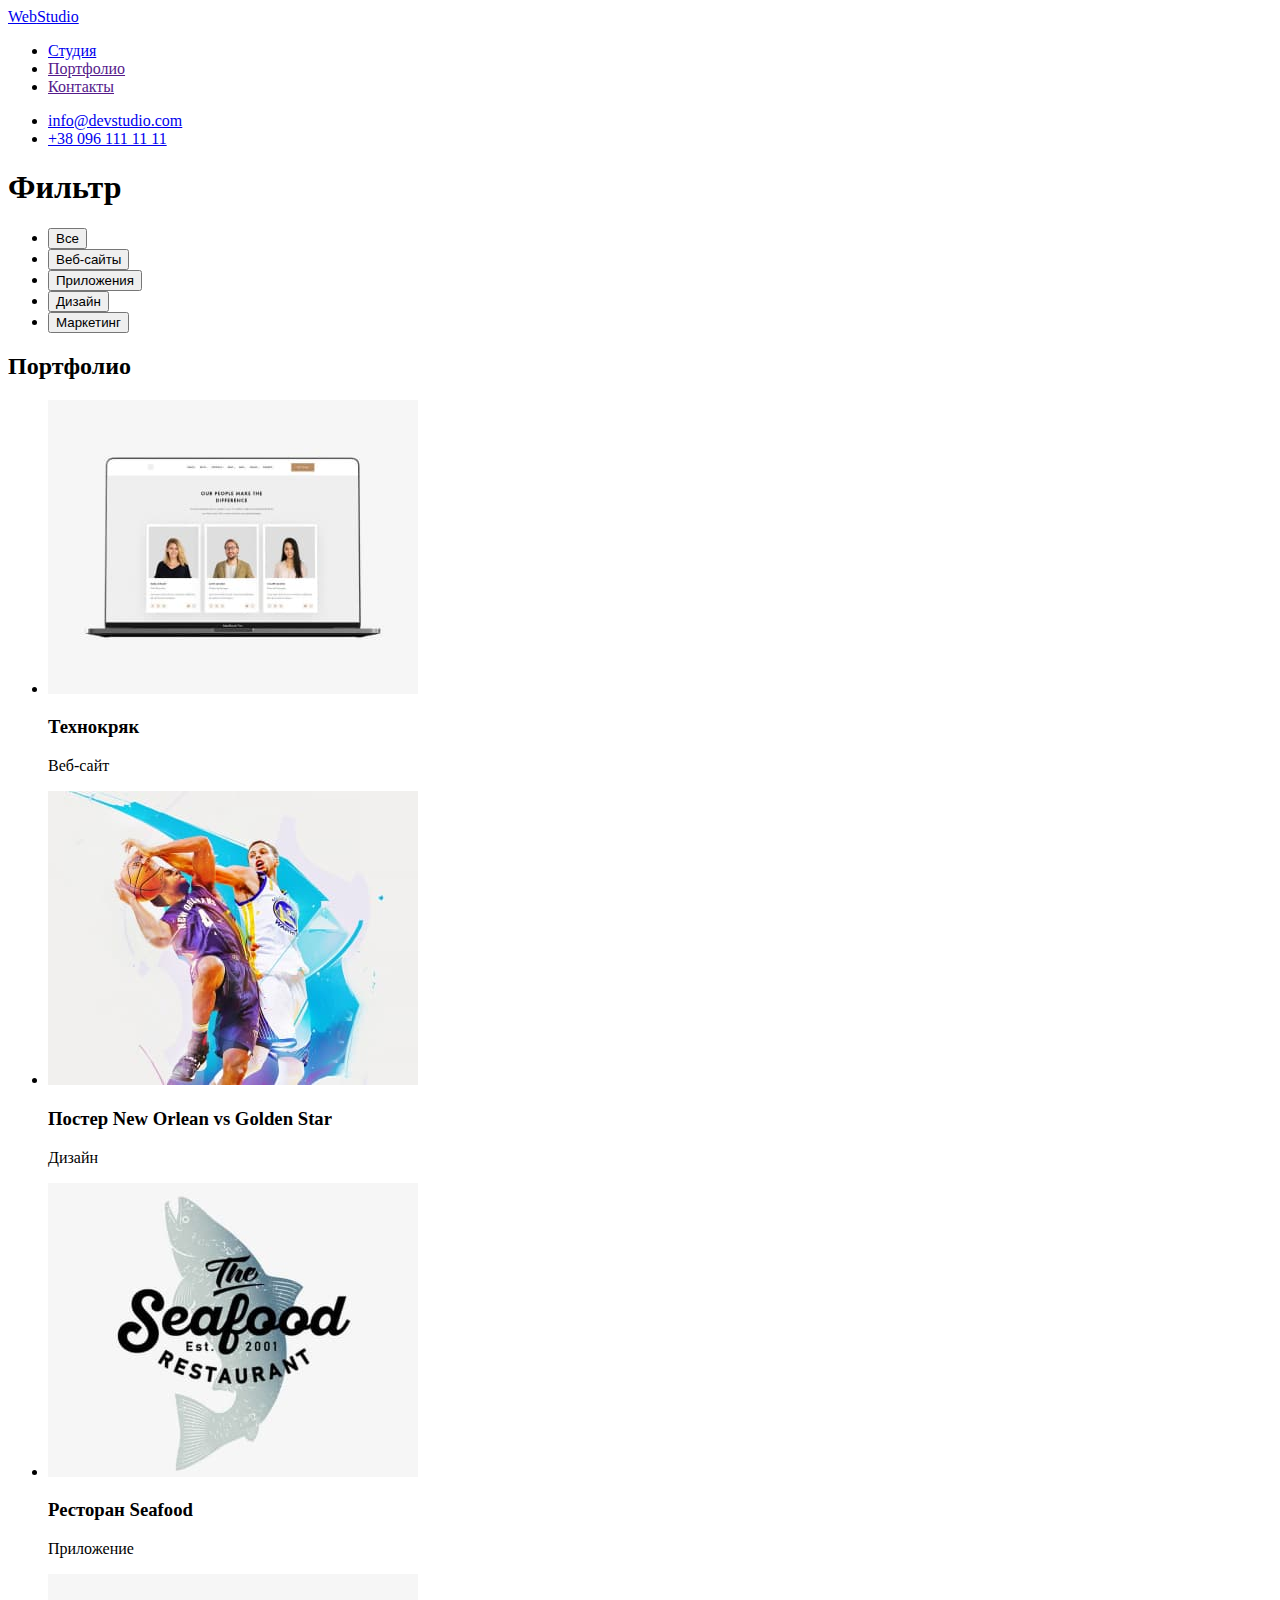
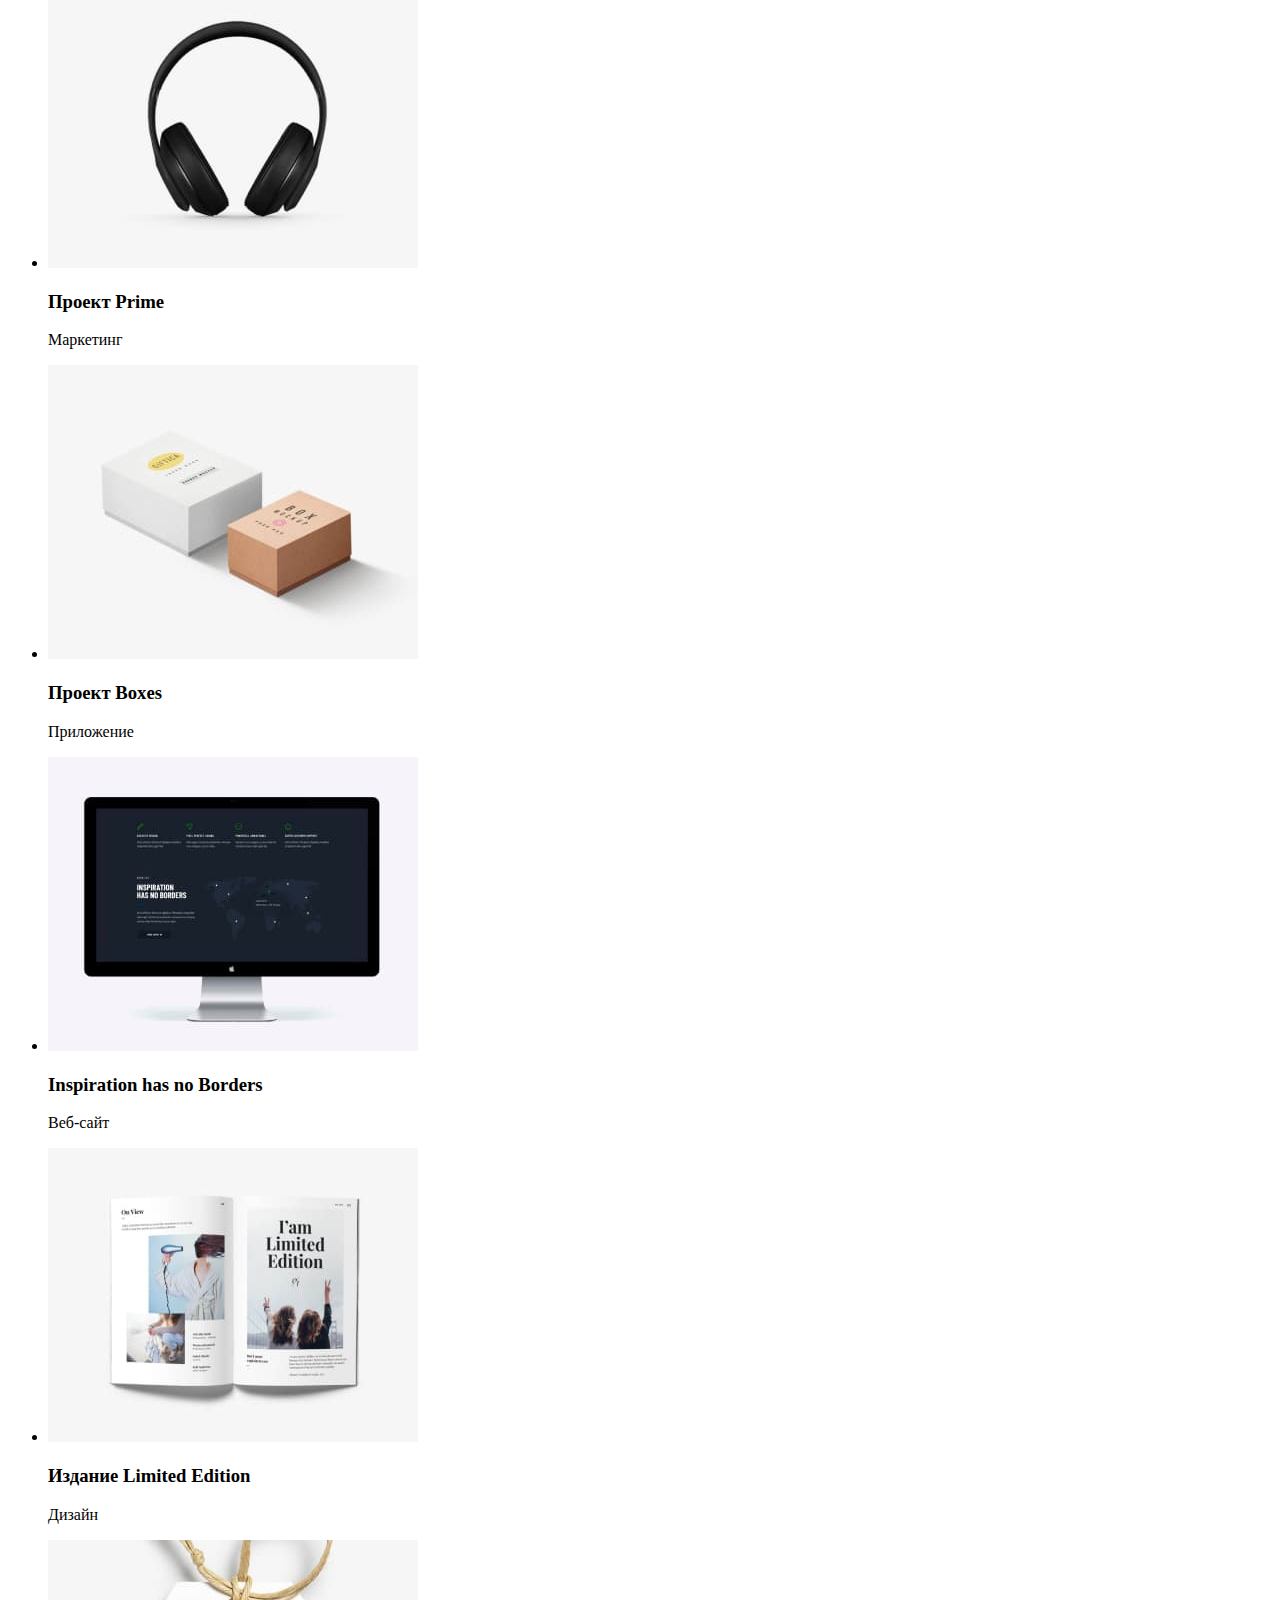
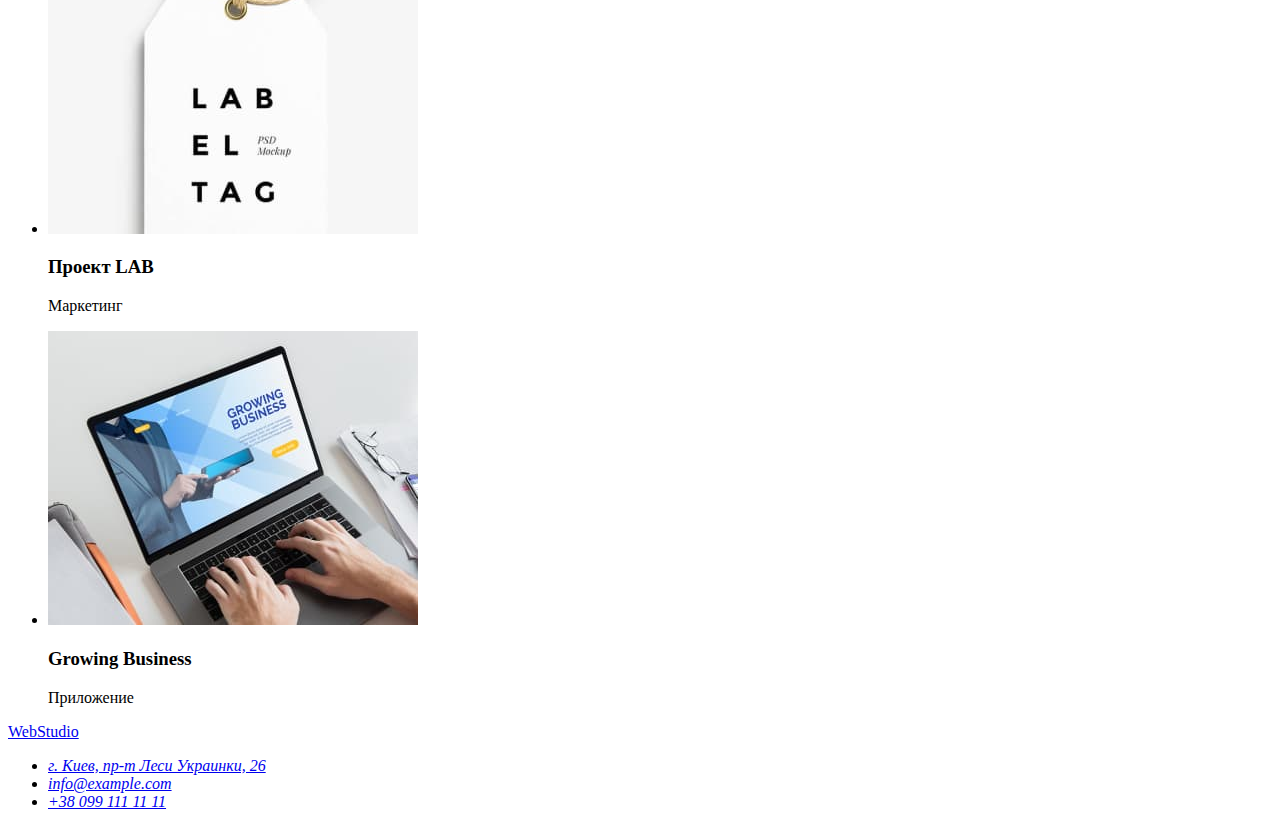
==== portfolio.html @ 3d4f3b79 "add font-family" ====
<!DOCTYPE html>
<html lang="ru">
  <head>
    <meta charset="UTF-8" />
    <meta http-equiv="X-UA-Compatible" content="IE=edge" />
    <meta name="viewport" content="width=device-width, initial-scale=1.0" />
    <link rel="preconnect" href="https://fonts.googleapis.com" />
    <link rel="preconnect" href="https://fonts.gstatic.com" crossorigin />
    <link
      href="https://fonts.googleapis.com/css2?family=Raleway:wght@700&family=Roboto:wght@400;500;700;900&display=swap"
      rel="stylesheet"
    />
    <link rel="stylesheet" href="./css/styles.css" />
    <title>Portfolio</title>
  </head>
  <body>
    <header>
      <nav>
        <a href="/"><span lang="en">Web</span><span lang="en">Studio</span></a>
        <ul>
          <li><a href="./index.html">Студия</a></li>
          <li><a href="">Портфолио</a></li>
          <li><a href="">Контакты</a></li>
        </ul>
      </nav>

      <ul>
        <li><a href="mailto:info@devstudio.com">info@devstudio.com</a></li>
        <li><a href="tel:+380961111111">+38 096 111 11 11</a></li>
      </ul>
    </header>
    <main>
      <section>
        <!-- Скрытый заголовок -->
        <h1>Фильтр</h1>
        <ul>
          <li><button type="button">Все</button></li>
          <li><button type="button">Веб-сайты</button></li>
          <li><button type="button">Приложения</button></li>
          <li><button type="button">Дизайн</button></li>
          <li><button type="button">Маркетинг</button></li>
        </ul>
      </section>
      <section>
        <!-- Скрытый заголовок -->
        <h2>Портфолио</h2>
        <ul>
          <li>
            <img src="./images/project1.jpg" alt="Пример веб-сайта" />
            <h3>Технокряк</h3>
            <p>Веб-сайт</p>
          </li>
          <li>
            <img src="./images/project2.jpg" alt="Постер" />
            <h3>Постер <span lang="en">New Orlean vs Golden Star</span></h3>
            <p>Дизайн</p>
          </li>
          <li>
            <img src="./images/project3.jpg" alt="Логотип ресторана" />
            <h3>Ресторан <span lang="en">Seafood</span></h3>
            <p>Приложение</p>
          </li>
          <li>
            <img src="./images/project4.jpg" alt="Наушники" />
            <h3>Проект <span lang="en">Prime</span></h3>
            <p>Маркетинг</p>
          </li>
          <li>
            <img src="./images/project5.jpg" alt="Коробки" />
            <h3>Проект <span lang="en">Boxes</span></h3>
            <p>Приложение</p>
          </li>
          <li>
            <img src="./images/project6.jpg" alt="Пример веб-сайта" />
            <h3><span lang="en">Inspiration has no Borders</span></h3>
            <p>Веб-сайт</p>
          </li>
          <li>
            <img src="./images/project7.jpg" alt="Журнал" />
            <h3>Издание <span lang="en">Limited Edition</span></h3>
            <p>Дизайн</p>
          </li>
          <li>
            <img src="./images/project8.jpg" alt="Логотип компании" />
            <h3>Проект <span lang="en">LAB</span></h3>
            <p>Маркетинг</p>
          </li>
          <li>
            <img src="./images/project9.jpg" alt="Пример приложения" />
            <h3><span lang="en">Growing Business</span></h3>
            <p>Приложение</p>
          </li>
        </ul>
      </section>
    </main>
    <footer>
      <a href="/"><span lang="en">Web</span><span lang="en">Studio</span></a>
      <address>
        <ul>
          <li>
            <a
              href="https://goo.gl/maps/AL6U5iEQNGZUhd3R6"
              target="_blank"
              rel="noopener noindex nofollow"
              >г. Киев, пр-т Леси Украинки, 26</a
            >
          </li>
          <li><a href="mailto:info@example.com">info@example.com</a></li>
          <li><a href="tel:+380991111111">+38 099 111 11 11</a></li>
        </ul>
      </address>
    </footer>
  </body>
</html>
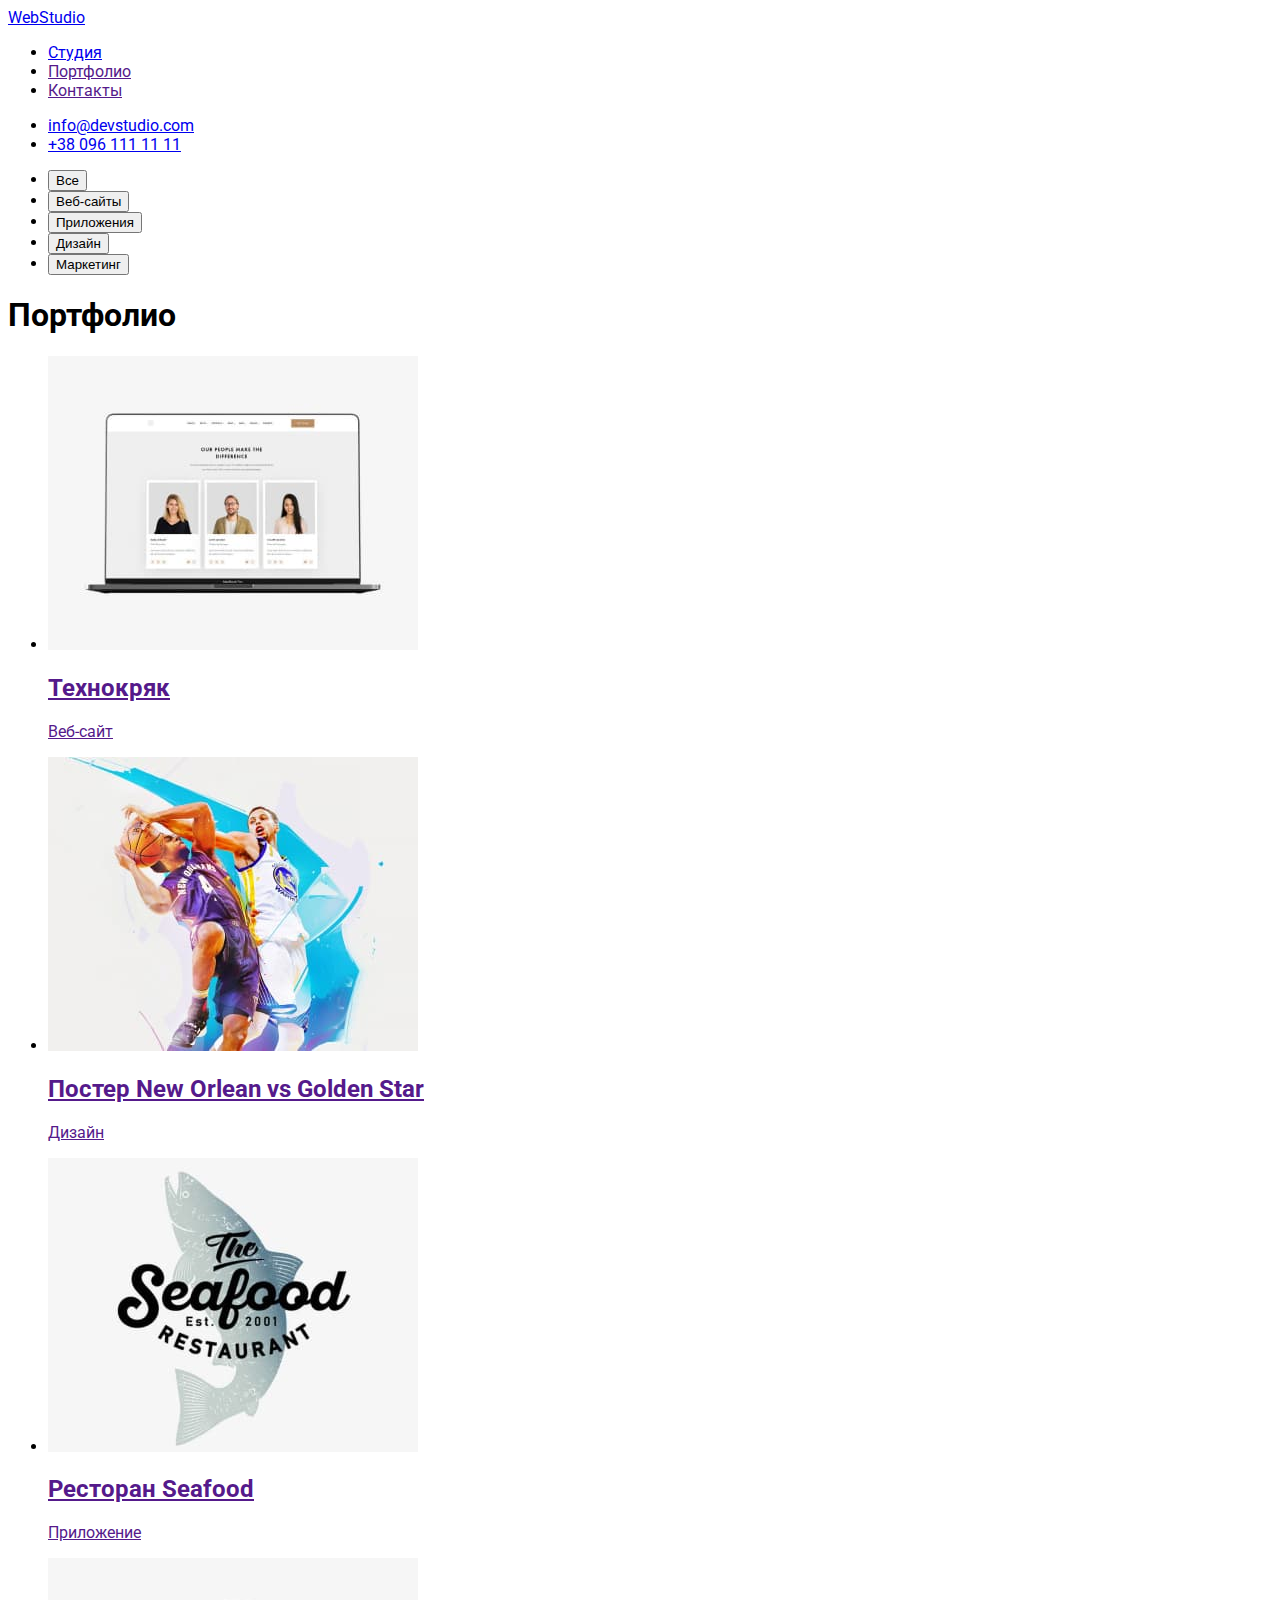
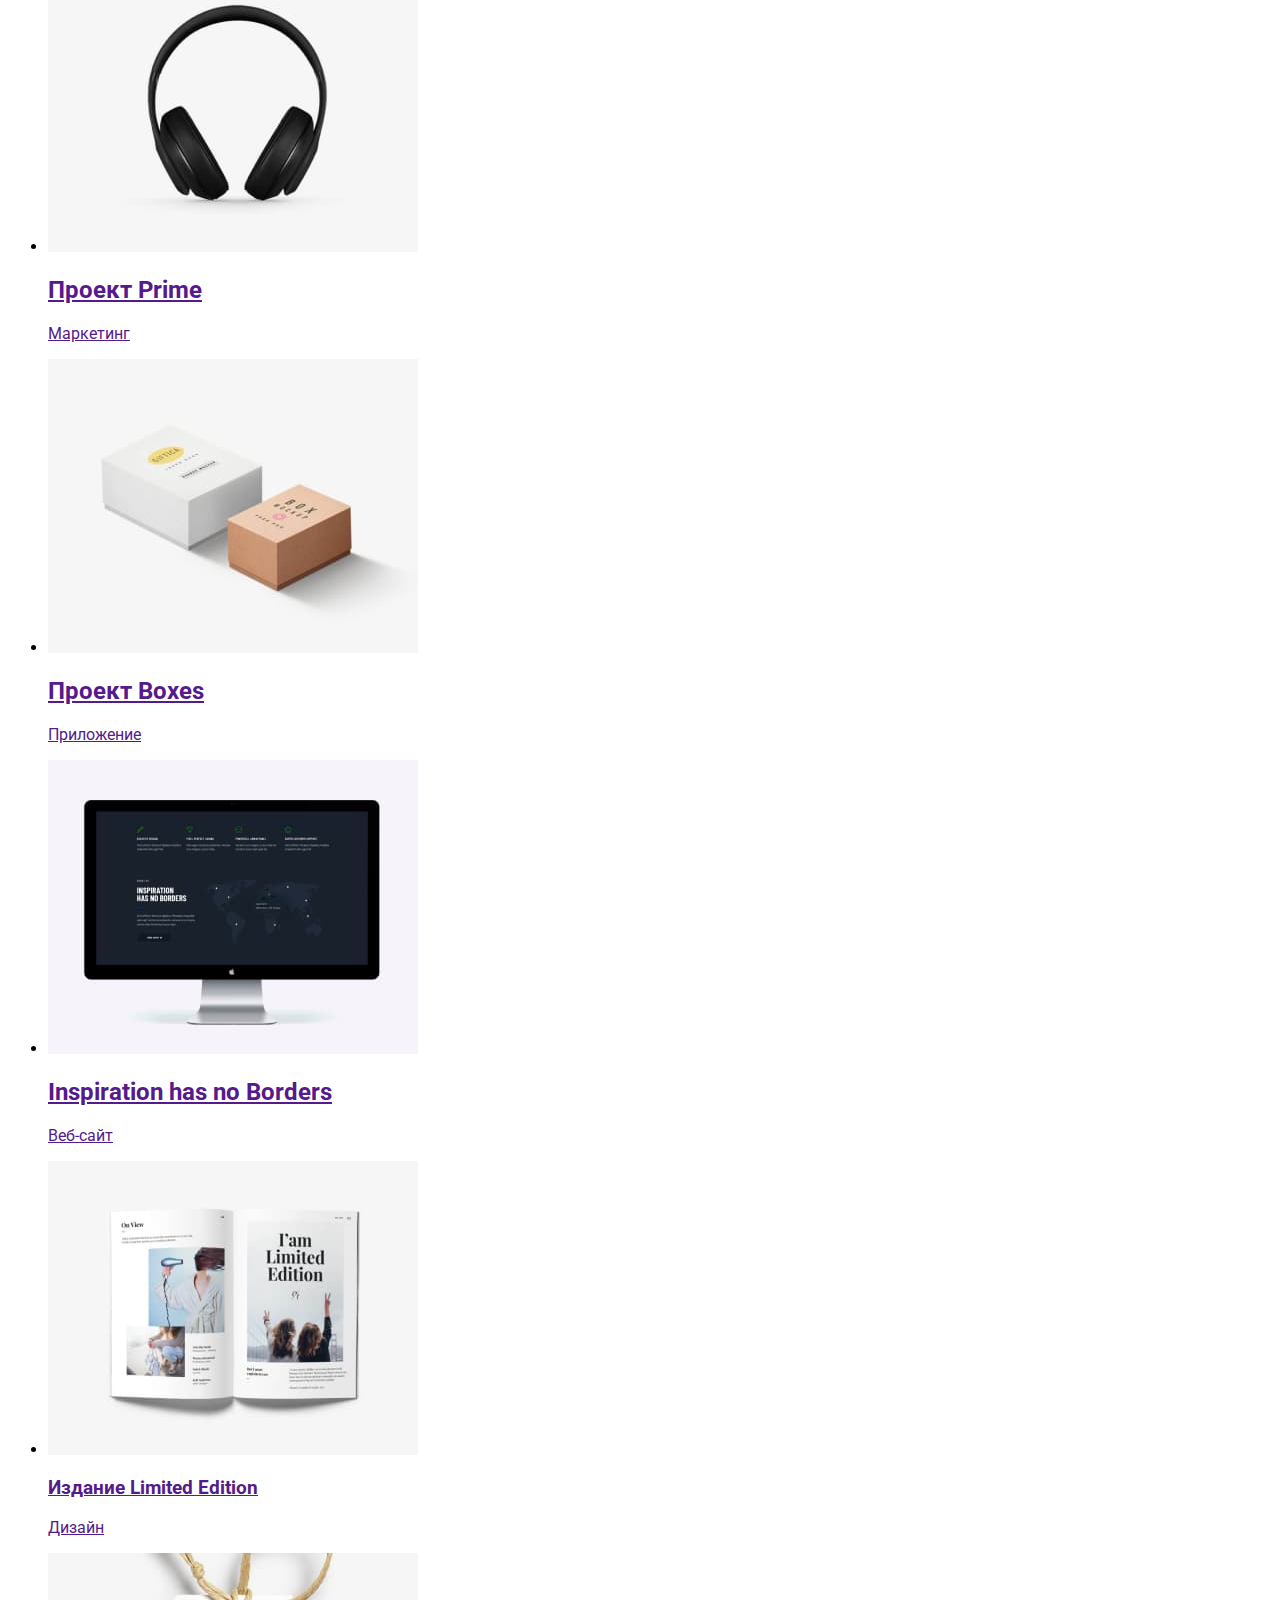
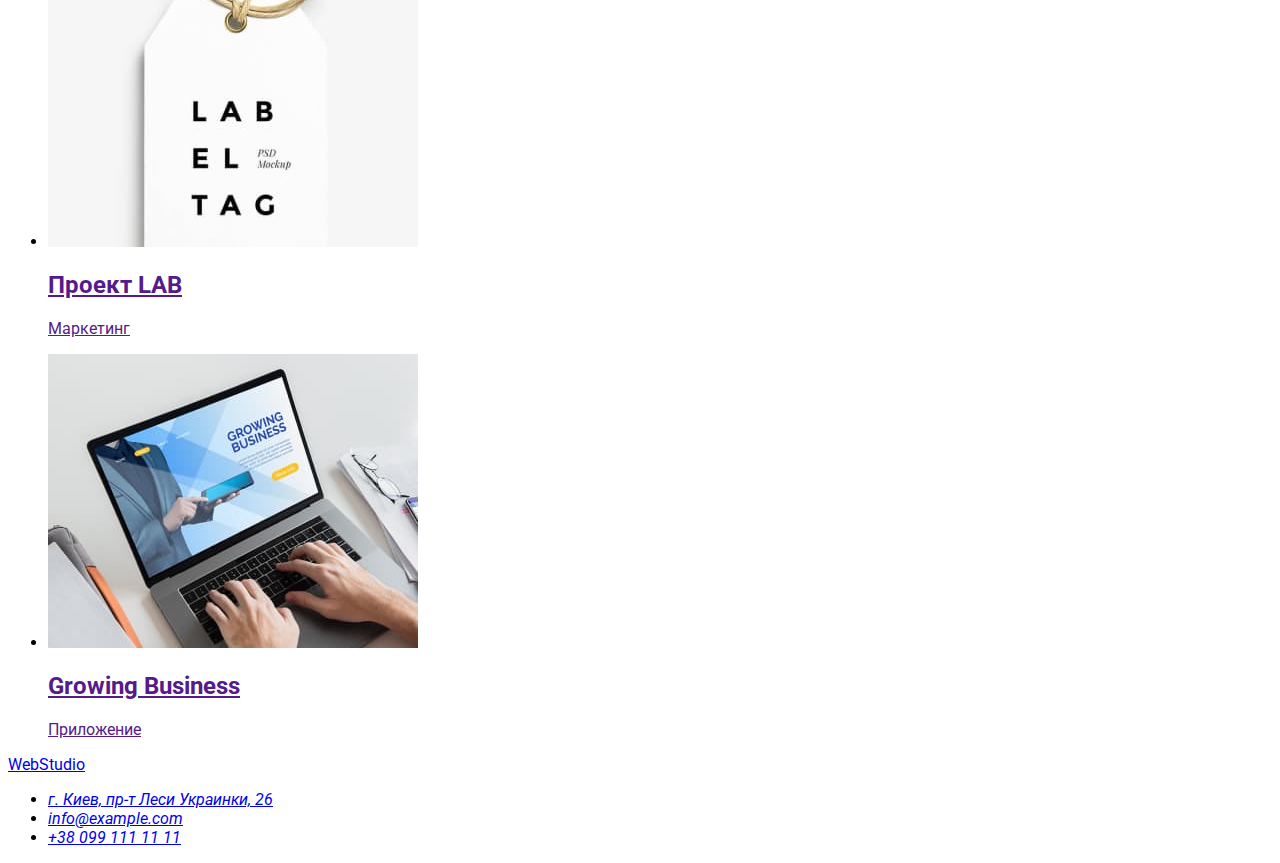
==== commit fa90e889: "add classess in header" ====
--- a/portfolio.html
+++ b/portfolio.html
@@ -15,8 +15,8 @@
   </head>
   <body>
     <header>
+      <a href="/"><span lang="en">Web</span><span lang="en">Studio</span></a>
       <nav>
-        <a href="/"><span lang="en">Web</span><span lang="en">Studio</span></a>
         <ul>
           <li><a href="./index.html">Студия</a></li>
           <li><a href="">Портфолио</a></li>
@@ -31,8 +31,6 @@
     </header>
     <main>
       <section>
-        <!-- Скрытый заголовок -->
-        <h1>Фильтр</h1>
         <ul>
           <li><button type="button">Все</button></li>
           <li><button type="button">Веб-сайты</button></li>
@@ -40,55 +38,117 @@
           <li><button type="button">Дизайн</button></li>
           <li><button type="button">Маркетинг</button></li>
         </ul>
-      </section>
-      <section>
+
         <!-- Скрытый заголовок -->
-        <h2>Портфолио</h2>
+        <h1>Портфолио</h1>
         <ul>
           <li>
-            <img src="./images/project1.jpg" alt="Пример веб-сайта" />
-            <h3>Технокряк</h3>
-            <p>Веб-сайт</p>
+            <a href="">
+              <img
+                src="./images/project1.jpg"
+                alt="Пример веб-сайта"
+                width="370"
+                height="294"
+              />
+              <h2>Технокряк</h2>
+              <p>Веб-сайт</p>
+            </a>
           </li>
           <li>
-            <img src="./images/project2.jpg" alt="Постер" />
-            <h3>Постер <span lang="en">New Orlean vs Golden Star</span></h3>
-            <p>Дизайн</p>
+            <a href="">
+              <img
+                src="./images/project2.jpg"
+                alt="Постер"
+                width="370"
+                height="294"
+              />
+              <h2>Постер <span lang="en">New Orlean vs Golden Star</span></h2>
+              <p>Дизайн</p>
+            </a>
           </li>
           <li>
-            <img src="./images/project3.jpg" alt="Логотип ресторана" />
-            <h3>Ресторан <span lang="en">Seafood</span></h3>
-            <p>Приложение</p>
+            <a href="">
+              <img
+                src="./images/project3.jpg"
+                alt="Логотип ресторана"
+                width="370"
+                height="294"
+              />
+              <h2>Ресторан <span lang="en">Seafood</span></h2>
+              <p>Приложение</p>
+            </a>
           </li>
           <li>
-            <img src="./images/project4.jpg" alt="Наушники" />
-            <h3>Проект <span lang="en">Prime</span></h3>
-            <p>Маркетинг</p>
+            <a href="">
+              <img
+                src="./images/project4.jpg"
+                alt="Наушники"
+                width="370"
+                height="294"
+              />
+              <h2>Проект <span lang="en">Prime</span></h2>
+              <p>Маркетинг</p>
+            </a>
           </li>
           <li>
-            <img src="./images/project5.jpg" alt="Коробки" />
-            <h3>Проект <span lang="en">Boxes</span></h3>
-            <p>Приложение</p>
+            <a href="">
+              <img
+                src="./images/project5.jpg"
+                alt="Коробки"
+                width="370"
+                height="294"
+              />
+              <h2>Проект <span lang="en">Boxes</span></h2>
+              <p>Приложение</p>
+            </a>
           </li>
           <li>
-            <img src="./images/project6.jpg" alt="Пример веб-сайта" />
-            <h3><span lang="en">Inspiration has no Borders</span></h3>
-            <p>Веб-сайт</p>
+            <a href="">
+              <img
+                src="./images/project6.jpg"
+                alt="Пример веб-сайта"
+                width="370"
+                height="294"
+              />
+              <h2><span lang="en">Inspiration has no Borders</span></h2>
+              <p>Веб-сайт</p>
+            </a>
           </li>
           <li>
-            <img src="./images/project7.jpg" alt="Журнал" />
-            <h3>Издание <span lang="en">Limited Edition</span></h3>
-            <p>Дизайн</p>
+            <a href="">
+              <img
+                src="./images/project7.jpg"
+                alt="Журнал"
+                width="370"
+                height="294"
+              />
+              <h3>Издание <span lang="en">Limited Edition</span></h3>
+              <p>Дизайн</p>
+            </a>
           </li>
           <li>
-            <img src="./images/project8.jpg" alt="Логотип компании" />
-            <h3>Проект <span lang="en">LAB</span></h3>
-            <p>Маркетинг</p>
+            <a href="">
+              <img
+                src="./images/project8.jpg"
+                alt="Логотип компании"
+                width="370"
+                height="294"
+              />
+              <h2>Проект <span lang="en">LAB</span></h2>
+              <p>Маркетинг</p>
+            </a>
           </li>
           <li>
-            <img src="./images/project9.jpg" alt="Пример приложения" />
-            <h3><span lang="en">Growing Business</span></h3>
-            <p>Приложение</p>
+            <a href="">
+              <img
+                src="./images/project9.jpg"
+                alt="Пример приложения"
+                width="370"
+                height="294"
+              />
+              <h2><span lang="en">Growing Business</span></h2>
+              <p>Приложение</p>
+            </a>
           </li>
         </ul>
       </section>
--- a/css/styles.css
+++ b/css/styles.css
@@ -0,0 +1,3 @@
+body {
+  font-family: "Roboto", Arial, sans-serif;
+}
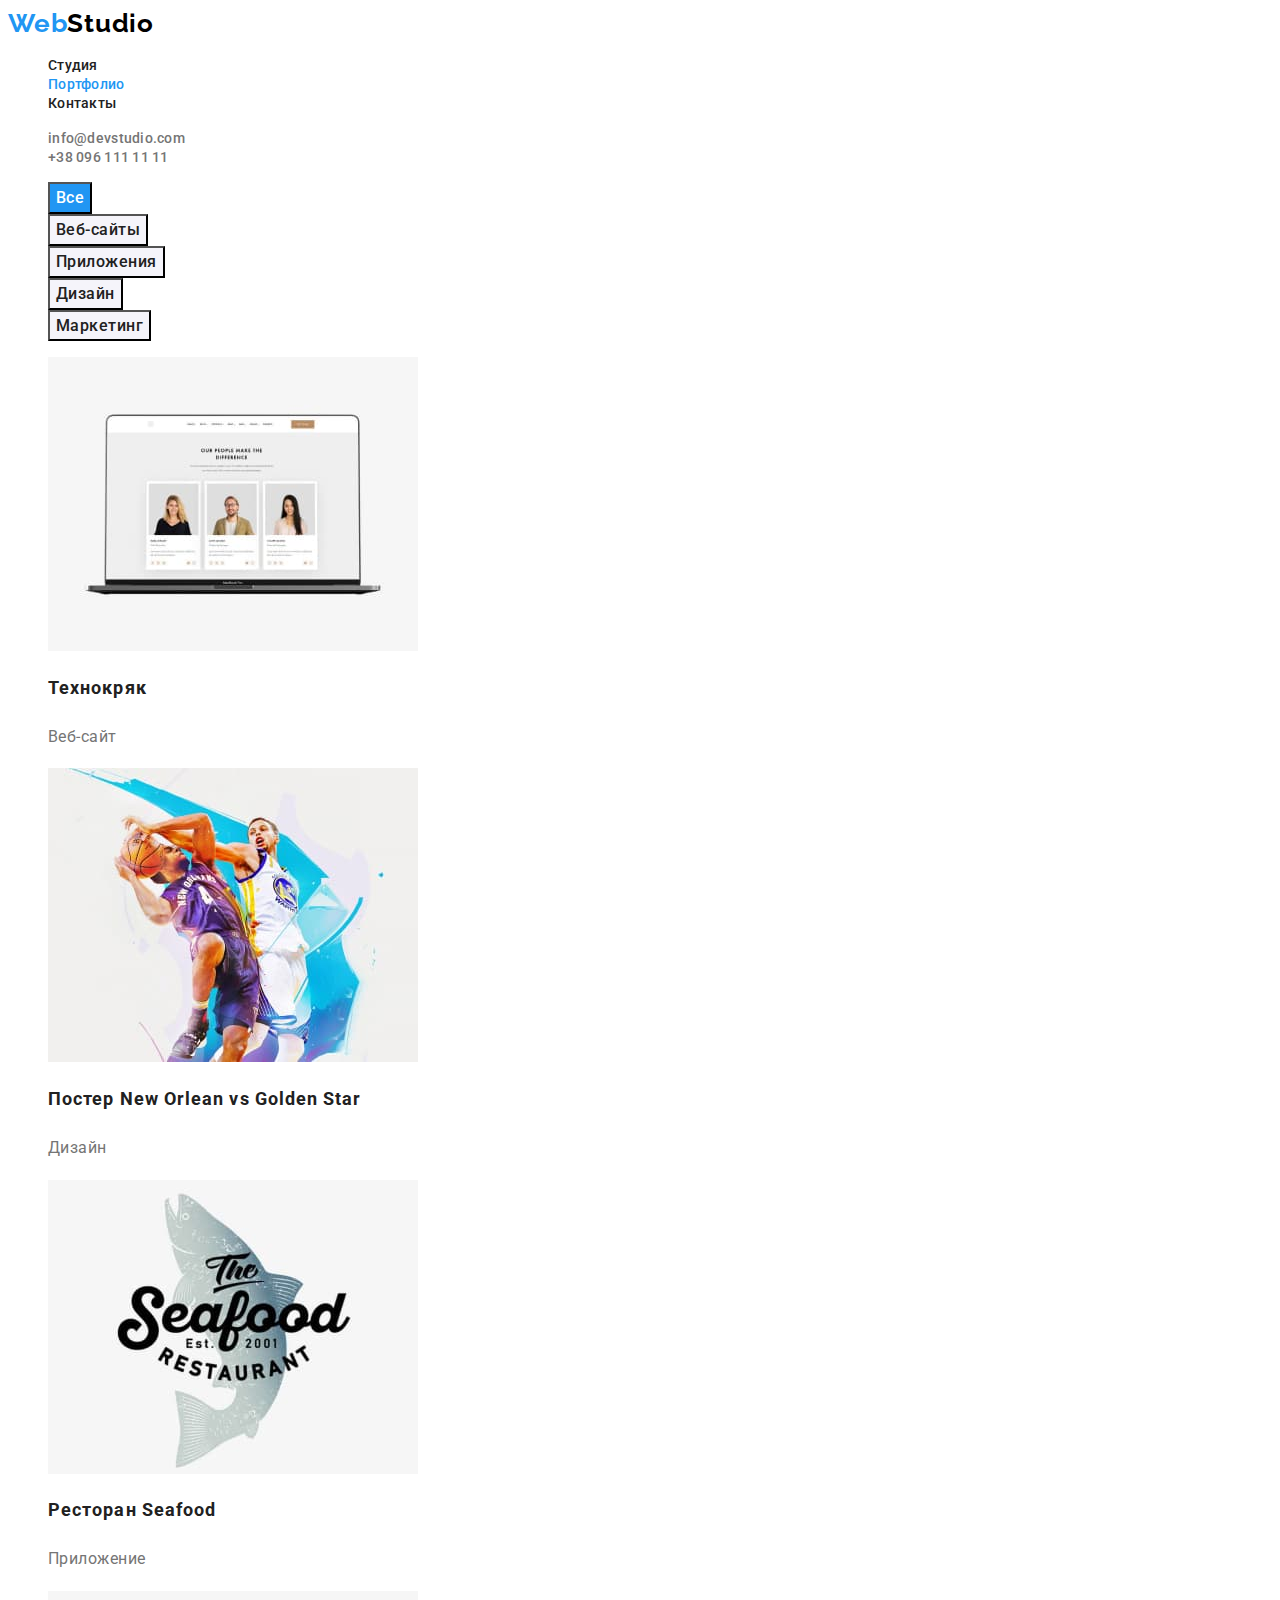
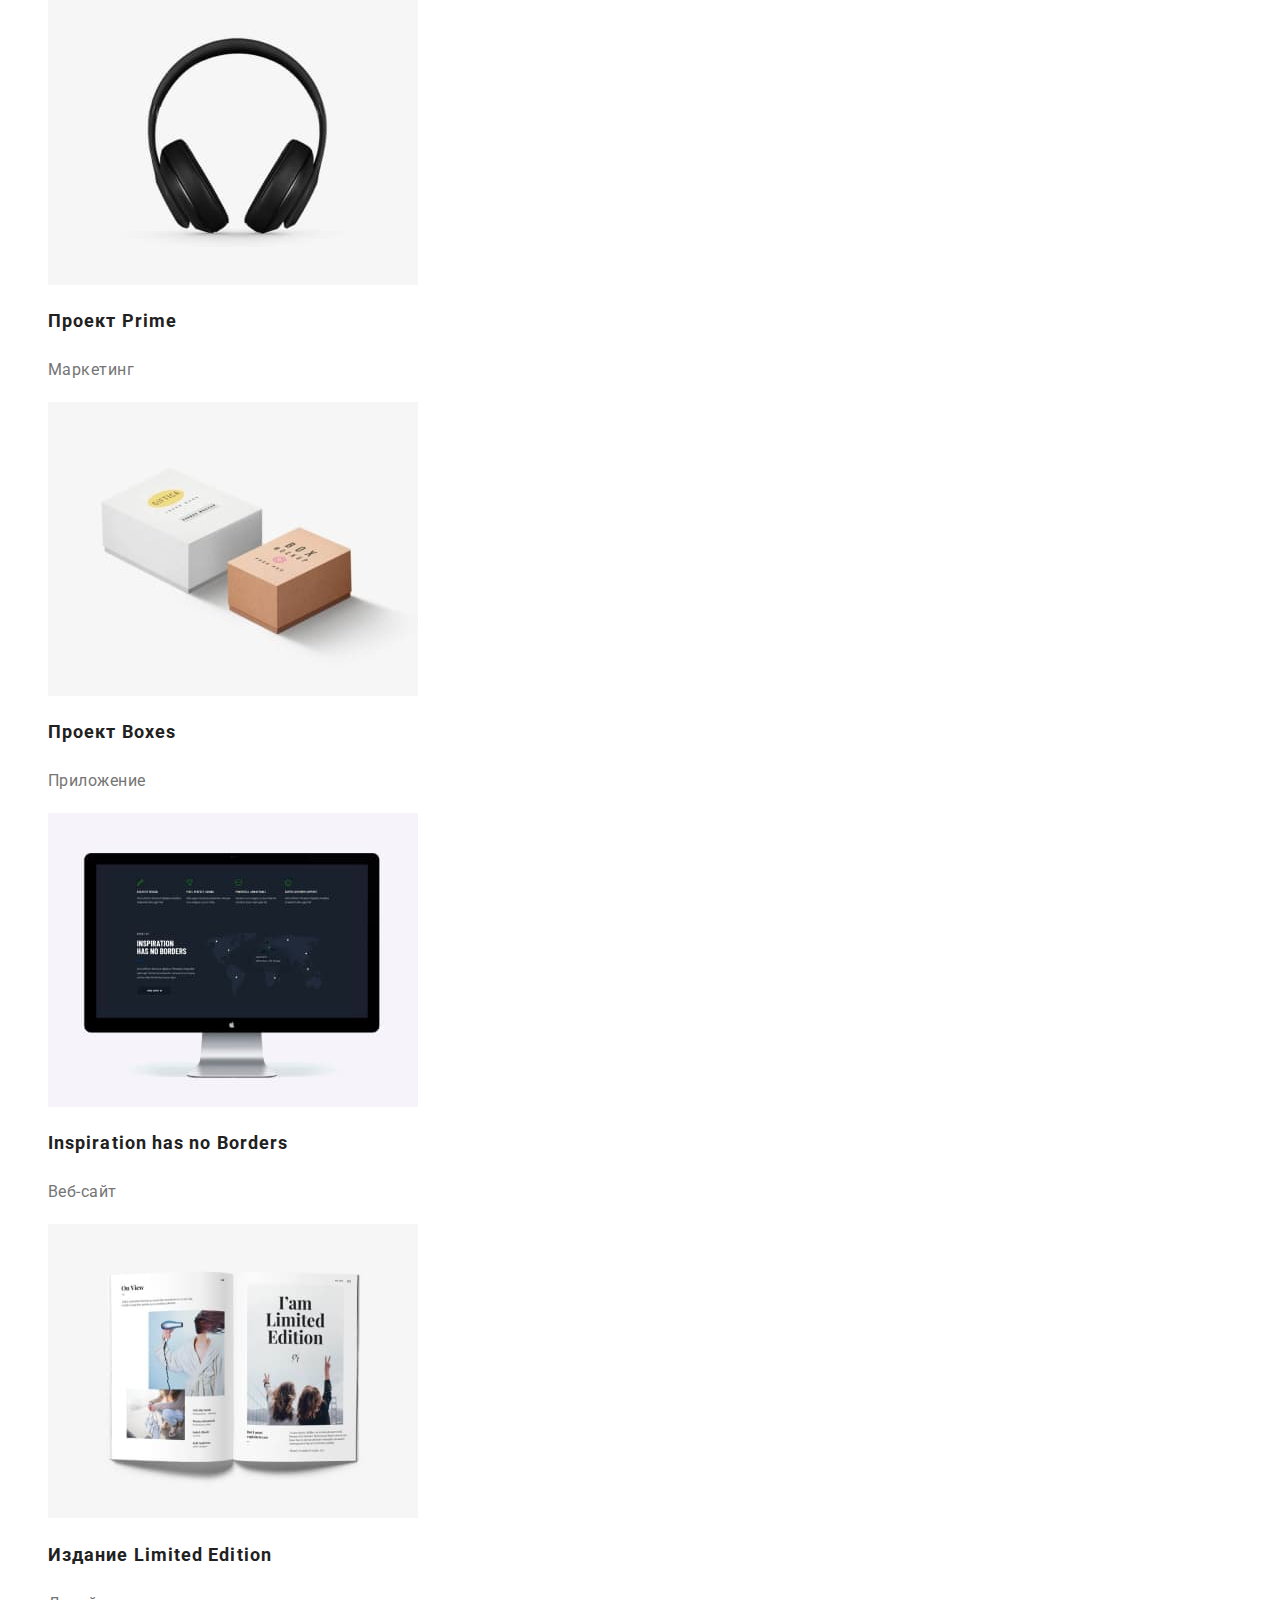
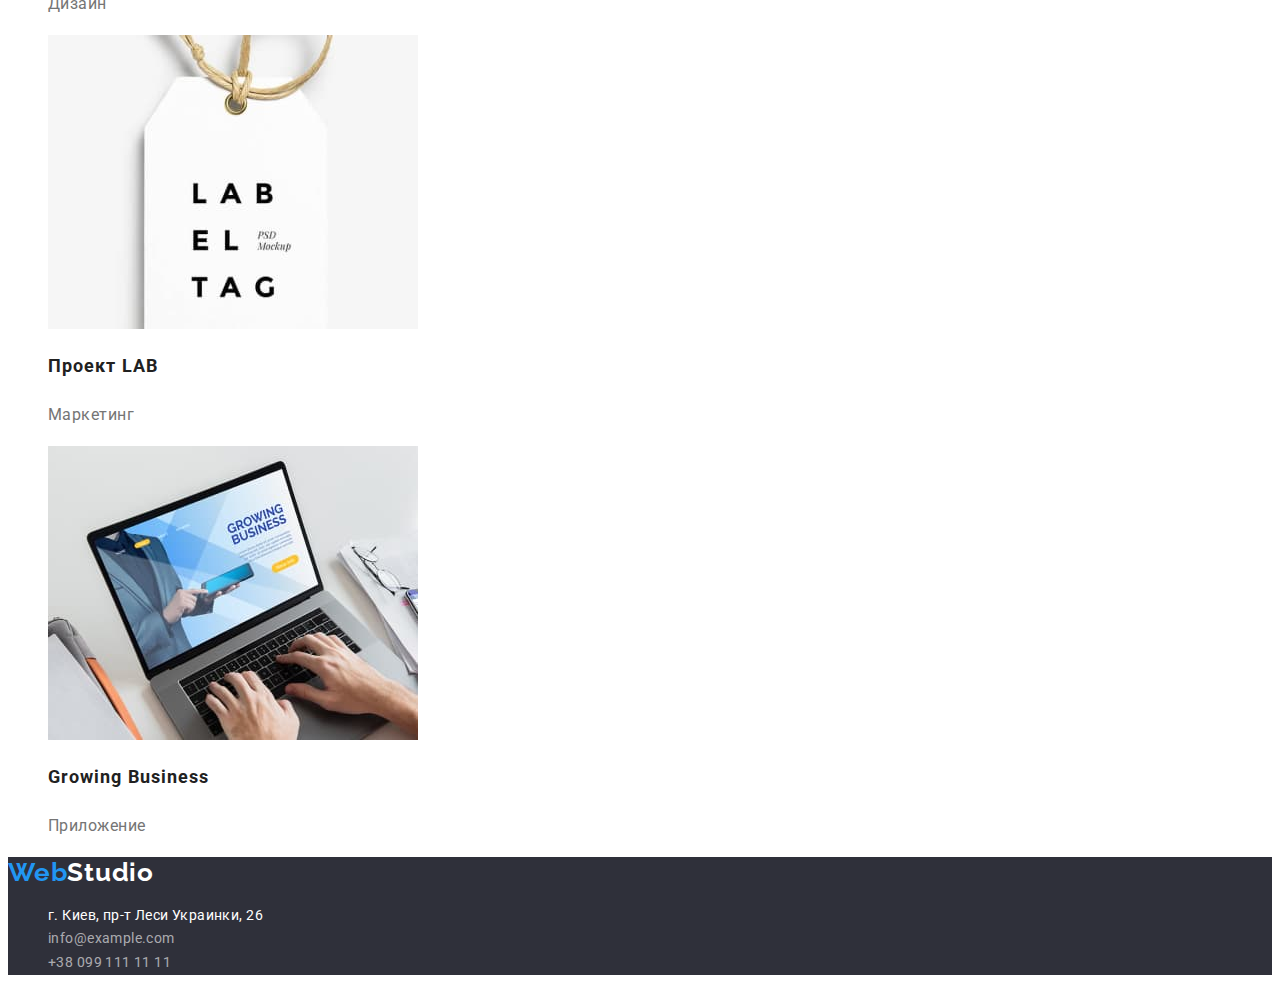
==== commit a7342935: "add font" ====
--- a/portfolio.html
+++ b/portfolio.html
@@ -15,158 +15,212 @@
   </head>
   <body>
     <header>
-      <a href="/"><span lang="en">Web</span><span lang="en">Studio</span></a>
-      <nav>
-        <ul>
-          <li><a href="./index.html">Студия</a></li>
-          <li><a href="">Портфолио</a></li>
-          <li><a href="">Контакты</a></li>
+      <a href="/" class="link"
+        ><span lang="en" class="header-logo logo">Web</span
+        ><span lang="en" class="header-logo-second logo">Studio</span></a
+      >
+      <nav class="header-navigation">
+        <ul class="header-list">
+          <li class="header-item list">
+            <a href="./index.html" class="header-link link">Студия</a>
+          </li>
+          <li class="header-item list">
+            <a href="" class="header-link link current">Портфолио</a>
+          </li>
+          <li class="header-item list">
+            <a href="" class="header-link link">Контакты</a>
+          </li>
         </ul>
       </nav>
 
-      <ul>
-        <li><a href="mailto:info@devstudio.com">info@devstudio.com</a></li>
-        <li><a href="tel:+380961111111">+38 096 111 11 11</a></li>
+      <ul class="header-contacts">
+        <li class="list">
+          <a class="header-contacts-link link" href="mailto:info@devstudio.com"
+            >info@devstudio.com</a
+          >
+        </li>
+        <li class="list">
+          <a class="header-contacts-link link" href="tel:+380961111111"
+            >+38 096 111 11 11</a
+          >
+        </li>
       </ul>
     </header>
     <main>
-      <section>
-        <ul>
-          <li><button type="button">Все</button></li>
-          <li><button type="button">Веб-сайты</button></li>
-          <li><button type="button">Приложения</button></li>
-          <li><button type="button">Дизайн</button></li>
-          <li><button type="button">Маркетинг</button></li>
+      <section class="filters">
+        <h1 class="visually-hidden">Портфолио</h1>
+        <ul class="filters-list list">
+          <li class="filters-link">
+            <button type="button" class="filter-btn btn btn-accent">Все</button>
+          </li>
+          <li class="filters-link">
+            <button type="button" class="filter-btn btn">Веб-сайты</button>
+          </li>
+          <li class="filters-link">
+            <button type="button" class="filter-btn btn">Приложения</button>
+          </li>
+          <li class="filters-link">
+            <button type="button" class="filter-btn btn">Дизайн</button>
+          </li>
+          <li class="filters-link">
+            <button type="button" class="filter-btn btn">Маркетинг</button>
+          </li>
         </ul>
 
-        <!-- Скрытый заголовок -->
-        <h1>Портфолио</h1>
-        <ul>
-          <li>
-            <a href="">
+        <ul class="list">
+          <li>
+            <a href="" class="link">
               <img
                 src="./images/project1.jpg"
                 alt="Пример веб-сайта"
                 width="370"
                 height="294"
               />
-              <h2>Технокряк</h2>
-              <p>Веб-сайт</p>
-            </a>
-          </li>
-          <li>
-            <a href="">
+              <h2 class="portfolio-title">Технокряк</h2>
+              <p class="portfolio-text">Веб-сайт</p>
+            </a>
+          </li>
+          <li>
+            <a href="" class="link">
               <img
                 src="./images/project2.jpg"
                 alt="Постер"
                 width="370"
                 height="294"
               />
-              <h2>Постер <span lang="en">New Orlean vs Golden Star</span></h2>
-              <p>Дизайн</p>
-            </a>
-          </li>
-          <li>
-            <a href="">
+              <h2 class="portfolio-title">
+                Постер <span lang="en">New Orlean vs Golden Star</span>
+              </h2>
+              <p class="portfolio-text">Дизайн</p>
+            </a>
+          </li>
+          <li>
+            <a href="" class="link">
               <img
                 src="./images/project3.jpg"
                 alt="Логотип ресторана"
                 width="370"
                 height="294"
               />
-              <h2>Ресторан <span lang="en">Seafood</span></h2>
-              <p>Приложение</p>
-            </a>
-          </li>
-          <li>
-            <a href="">
+              <h2 class="portfolio-title">
+                Ресторан <span lang="en">Seafood</span>
+              </h2>
+              <p class="portfolio-text">Приложение</p>
+            </a>
+          </li>
+          <li>
+            <a href="" class="link">
               <img
                 src="./images/project4.jpg"
                 alt="Наушники"
                 width="370"
                 height="294"
               />
-              <h2>Проект <span lang="en">Prime</span></h2>
-              <p>Маркетинг</p>
-            </a>
-          </li>
-          <li>
-            <a href="">
+              <h2 class="portfolio-title">
+                Проект <span lang="en">Prime</span>
+              </h2>
+              <p class="portfolio-text">Маркетинг</p>
+            </a>
+          </li>
+          <li>
+            <a href="" class="link">
               <img
                 src="./images/project5.jpg"
                 alt="Коробки"
                 width="370"
                 height="294"
               />
-              <h2>Проект <span lang="en">Boxes</span></h2>
-              <p>Приложение</p>
-            </a>
-          </li>
-          <li>
-            <a href="">
+              <h2 class="portfolio-title">
+                Проект <span lang="en">Boxes</span>
+              </h2>
+              <p class="portfolio-text">Приложение</p>
+            </a>
+          </li>
+          <li>
+            <a href="" class="link">
               <img
                 src="./images/project6.jpg"
                 alt="Пример веб-сайта"
                 width="370"
                 height="294"
               />
-              <h2><span lang="en">Inspiration has no Borders</span></h2>
-              <p>Веб-сайт</p>
-            </a>
-          </li>
-          <li>
-            <a href="">
+              <h2 class="portfolio-title">
+                <span lang="en">Inspiration has no Borders</span>
+              </h2>
+              <p class="portfolio-text">Веб-сайт</p>
+            </a>
+          </li>
+          <li>
+            <a href="" class="link">
               <img
                 src="./images/project7.jpg"
                 alt="Журнал"
                 width="370"
                 height="294"
               />
-              <h3>Издание <span lang="en">Limited Edition</span></h3>
-              <p>Дизайн</p>
-            </a>
-          </li>
-          <li>
-            <a href="">
+              <h2 class="portfolio-title">
+                Издание <span lang="en">Limited Edition</span>
+              </h2>
+              <p class="portfolio-text">Дизайн</p>
+            </a>
+          </li>
+          <li>
+            <a href="" class="link">
               <img
                 src="./images/project8.jpg"
                 alt="Логотип компании"
                 width="370"
                 height="294"
               />
-              <h2>Проект <span lang="en">LAB</span></h2>
-              <p>Маркетинг</p>
-            </a>
-          </li>
-          <li>
-            <a href="">
+              <h2 class="portfolio-title">Проект <span lang="en">LAB</span></h2>
+              <p class="portfolio-text">Маркетинг</p>
+            </a>
+          </li>
+          <li>
+            <a href="" class="link">
               <img
                 src="./images/project9.jpg"
                 alt="Пример приложения"
                 width="370"
                 height="294"
               />
-              <h2><span lang="en">Growing Business</span></h2>
-              <p>Приложение</p>
+              <h2 class="portfolio-title">
+                <span lang="en">Growing Business</span>
+              </h2>
+              <p class="portfolio-text">Приложение</p>
             </a>
           </li>
         </ul>
       </section>
     </main>
-    <footer>
-      <a href="/"><span lang="en">Web</span><span lang="en">Studio</span></a>
-      <address>
-        <ul>
-          <li>
+    <footer class="footer">
+      <a href="/" class="footer-link link"
+        ><span lang="en" class="footer-logo logo">Web</span
+        ><span lang="en" class="footer-logo-part logo">Studio</span></a
+      >
+      <address class="address">
+        <ul class="address-list list">
+          <li class="address-item">
             <a
               href="https://goo.gl/maps/AL6U5iEQNGZUhd3R6"
               target="_blank"
               rel="noopener noindex nofollow"
+              class="address-text link main-text"
               >г. Киев, пр-т Леси Украинки, 26</a
             >
           </li>
-          <li><a href="mailto:info@example.com">info@example.com</a></li>
-          <li><a href="tel:+380991111111">+38 099 111 11 11</a></li>
+          <li class="address-item">
+            <a
+              class="address-mail link main-text"
+              href="mailto:info@example.com"
+              >info@example.com</a
+            >
+          </li>
+          <li class="address-item">
+            <a class="address-tel link main-text" href="tel:+380991111111"
+              >+38 099 111 11 11</a
+            >
+          </li>
         </ul>
       </address>
     </footer>
--- a/css/styles.css
+++ b/css/styles.css
@@ -1,3 +1,202 @@
 body {
   font-family: "Roboto", Arial, sans-serif;
 }
+.link {
+  text-decoration: none;
+}
+.list {
+  list-style: none;
+}
+.logo {
+  font-family: "Raleway";
+  font-weight: 700;
+  font-size: 26px;
+  line-height: 1.19;
+  letter-spacing: 0.03em;
+}
+.visually-hidden {
+  position: absolute;
+  white-space: nowrap;
+  width: 1px;
+  height: 1px;
+  overflow: hidden;
+  border: 0;
+  padding: 0;
+  clip: rect(0 0 0 0);
+  clip-path: inset(50%);
+  margin: -1px;
+}
+.title {
+  font-weight: 700;
+  font-size: 36px;
+  line-height: 1.17;
+  letter-spacing: 0.03em;
+}
+.main-text {
+  font-weight: 400;
+  font-size: 14px;
+  line-height: 1.71;
+  letter-spacing: 0.03em;
+}
+
+/* ---------------------HEADER--------------------- */
+.header-logo {
+  color: #2196f3;
+}
+.header-logo-second {
+  color: #000000;
+}
+.header-link {
+  font-weight: 500;
+  font-size: 14px;
+  line-height: 1.14;
+  letter-spacing: 0.02em;
+  color: #212121;
+}
+.header-link:hover,
+.header-link:focus {
+  color: #2196f3;
+}
+.current {
+  color: #2196f3;
+}
+.header-contacts-link {
+  font-weight: 500;
+  font-size: 14px;
+  line-height: 1.14;
+  letter-spacing: 0.02em;
+  color: #757575;
+}
+.header-contacts-link:hover,
+.header-contacts-link:focus {
+  color: #2196f3;
+}
+/* ---------------------HERO--------------------- */
+.hero {
+  background-color: #2f303a;
+}
+.hero-title {
+  font-weight: 900;
+  font-size: 44px;
+  line-height: 1.36;
+  text-align: center;
+  letter-spacing: 0.06em;
+  text-transform: uppercase;
+  color: #ffffff;
+}
+.hero-btn {
+  background-color: #2196f3;
+  font-family: inherit;
+  font-weight: 700;
+  font-size: 16px;
+  line-height: 1.88;
+  letter-spacing: 0.06em;
+  color: #ffffff;
+}
+.hero-btn:hover,
+.hero-btn:focus {
+  cursor: pointer;
+  background-color: #188ce8;
+}
+
+/* ---------------------ADVANTAGES--------------------- */
+.advantages-title {
+  font-weight: 700;
+  font-size: 14px;
+  line-height: 1.14;
+  letter-spacing: 0.03em;
+  text-transform: uppercase;
+  color: #212121;
+}
+.advantages-text {
+  color: #757575;
+}
+/* ---------------------ABOUT--------------------- */
+.about-title {
+  color: #212121;
+}
+
+/* ---------------------TEAM--------------------- */
+.team-title {
+  color: #212121;
+}
+.team-member {
+  font-weight: 500;
+  font-size: 16px;
+  line-height: 1.19;
+  letter-spacing: 0.03em;
+  text-align: center;
+  color: #212121;
+}
+.team-position {
+  font-weight: 400;
+  font-size: 16px;
+  line-height: 1.19;
+  letter-spacing: 0.03em;
+  text-align: center;
+  color: #757575;
+}
+/* ---------------------FOOTER--------------------- */
+.footer {
+  background-color: #2f303a;
+}
+.footer-logo {
+  color: #2196f3;
+}
+
+.footer-logo-part {
+  color: #ffffff;
+}
+.address-text {
+  font-style: normal;
+  color: #ffffff;
+}
+.address-mail {
+  font-style: normal;
+  color: rgba(255, 255, 255, 0.6);
+}
+.address-tel {
+  font-style: normal;
+  color: rgba(255, 255, 255, 0.6);
+}
+.address-mail:hover,
+.address-mail:focus,
+.address-tel:hover,
+.address-tel:focus {
+  color: #ffffff;
+}
+/* ---------------------PORTFOLIO--------------------- */
+.filter-btn {
+  font-family: inherit;
+  font-weight: 500;
+  font-size: 16px;
+  line-height: 1.62;
+  letter-spacing: 0.03em;
+  color: #212121;
+}
+.btn {
+  background-color: #f5f4fa;
+}
+.btn:hover,
+.btn:focus {
+  background-color: #2196f3;
+  color: #ffffff;
+}
+.btn-accent {
+  background-color: #2196f3;
+  color: #ffffff;
+}
+.portfolio-title {
+  font-weight: 700;
+  font-size: 18px;
+  line-height: 2;
+  letter-spacing: 0.06em;
+  color: #212121;
+}
+.portfolio-text {
+  font-weight: 400;
+  font-size: 16px;
+  line-height: 1.88;
+  letter-spacing: 0.03em;
+  color: #757575;
+}
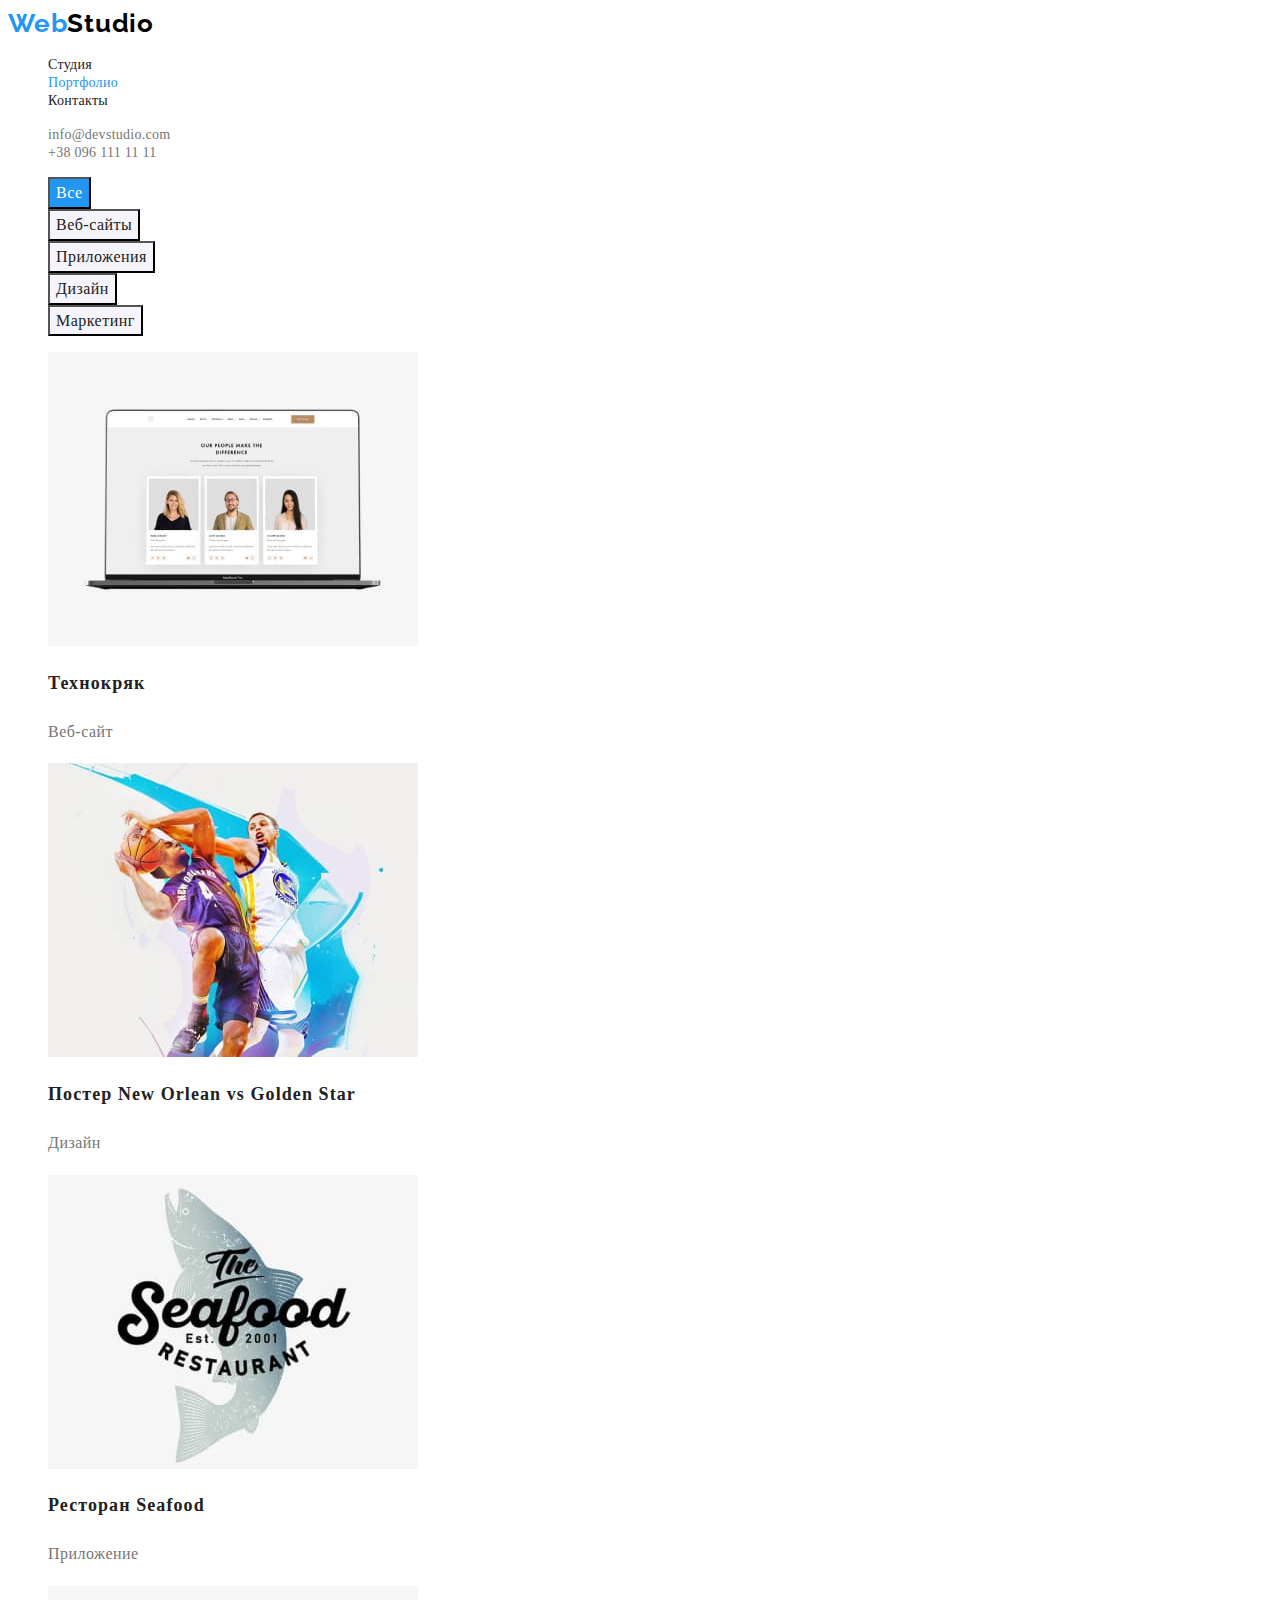
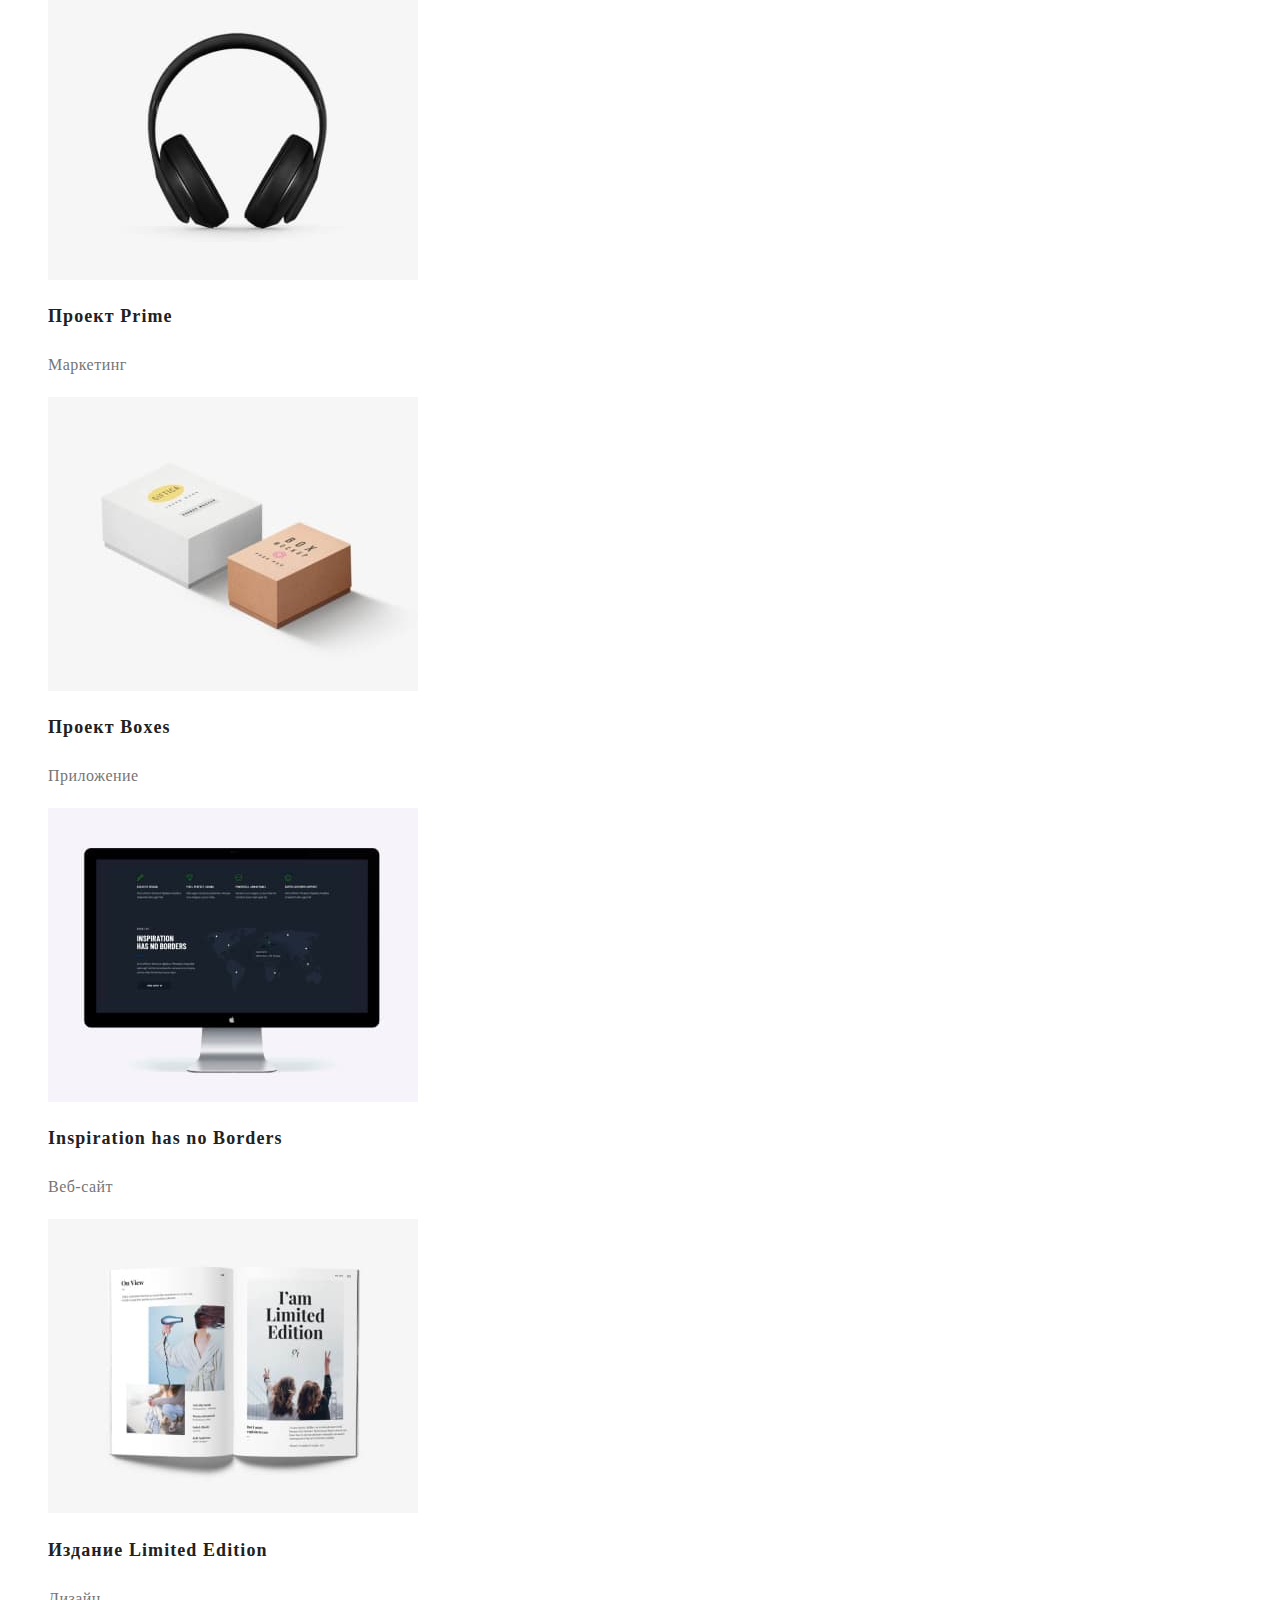
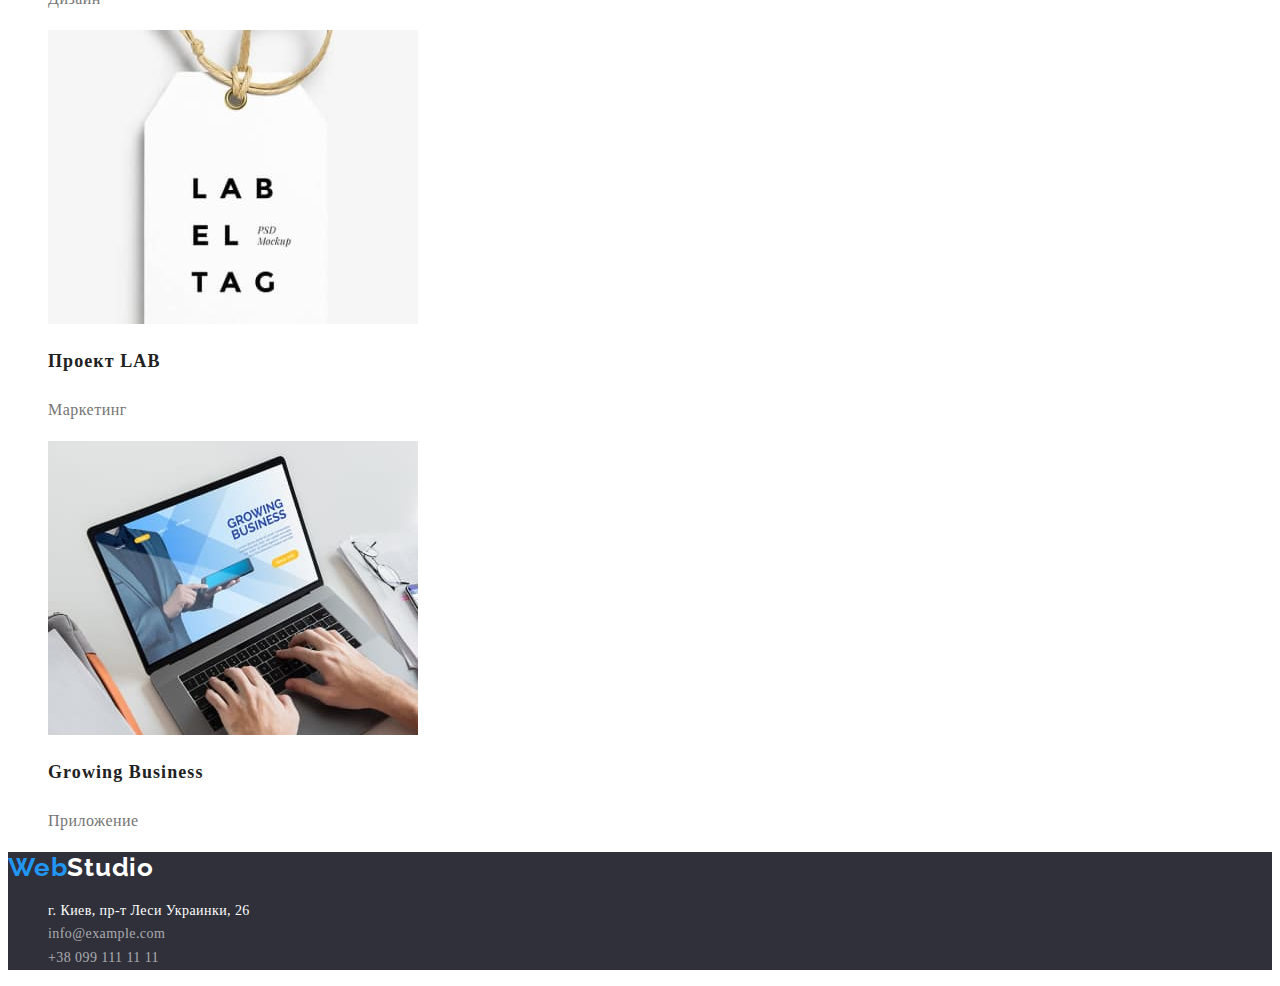
==== commit 34cc9f24: "add var color" ====
--- a/portfolio.html
+++ b/portfolio.html
@@ -14,7 +14,7 @@
     <title>Portfolio</title>
   </head>
   <body>
-    <header>
+    <header class="header">
       <a href="/" class="link"
         ><span lang="en" class="header-logo logo">Web</span
         ><span lang="en" class="header-logo-second logo">Studio</span></a
@@ -51,7 +51,9 @@
         <h1 class="visually-hidden">Портфолио</h1>
         <ul class="filters-list list">
           <li class="filters-link">
-            <button type="button" class="filter-btn btn btn-accent">Все</button>
+            <button type="button" class="filter-btn btn btn-current">
+              Все
+            </button>
           </li>
           <li class="filters-link">
             <button type="button" class="filter-btn btn">Веб-сайты</button>
@@ -68,7 +70,7 @@
         </ul>
 
         <ul class="list">
-          <li>
+          <li class="portfolio">
             <a href="" class="link">
               <img
                 src="./images/project1.jpg"
@@ -80,7 +82,7 @@
               <p class="portfolio-text">Веб-сайт</p>
             </a>
           </li>
-          <li>
+          <li class="portfolio">
             <a href="" class="link">
               <img
                 src="./images/project2.jpg"
@@ -94,7 +96,7 @@
               <p class="portfolio-text">Дизайн</p>
             </a>
           </li>
-          <li>
+          <li class="portfolio">
             <a href="" class="link">
               <img
                 src="./images/project3.jpg"
@@ -108,7 +110,7 @@
               <p class="portfolio-text">Приложение</p>
             </a>
           </li>
-          <li>
+          <li class="portfolio">
             <a href="" class="link">
               <img
                 src="./images/project4.jpg"
@@ -122,7 +124,7 @@
               <p class="portfolio-text">Маркетинг</p>
             </a>
           </li>
-          <li>
+          <li class="portfolio">
             <a href="" class="link">
               <img
                 src="./images/project5.jpg"
@@ -136,7 +138,7 @@
               <p class="portfolio-text">Приложение</p>
             </a>
           </li>
-          <li>
+          <li class="portfolio">
             <a href="" class="link">
               <img
                 src="./images/project6.jpg"
@@ -150,7 +152,7 @@
               <p class="portfolio-text">Веб-сайт</p>
             </a>
           </li>
-          <li>
+          <li class="portfolio">
             <a href="" class="link">
               <img
                 src="./images/project7.jpg"
@@ -164,7 +166,7 @@
               <p class="portfolio-text">Дизайн</p>
             </a>
           </li>
-          <li>
+          <li class="portfolio">
             <a href="" class="link">
               <img
                 src="./images/project8.jpg"
@@ -176,7 +178,7 @@
               <p class="portfolio-text">Маркетинг</p>
             </a>
           </li>
-          <li>
+          <li class="portfolio">
             <a href="" class="link">
               <img
                 src="./images/project9.jpg"
--- a/css/styles.css
+++ b/css/styles.css
@@ -1,3 +1,15 @@
+:root {
+  --hero-title-color: #ffffff;
+  --main-bcg-color: #ffffff;
+  --accent-color: #2196f3;
+  --header-logo-color: #000000;
+  --main-title-color: #212121;
+  --main-text-color: #757575;
+  --second-hover-btn-color: #188ce8;
+  --team-bcg-color: #f5f4fa;
+  --second-bcg-color: #2f303a;
+}
+}
 body {
   font-family: "Roboto", Arial, sans-serif;
 }
@@ -38,42 +50,51 @@
   line-height: 1.71;
   letter-spacing: 0.03em;
 }
+.team-text-bottom {
+  font-size: 16px;
+  line-height: 1.19;
+  letter-spacing: 0.03em;
+  text-align: center;
+}
 
 /* ---------------------HEADER--------------------- */
+.header {
+  background-color: var(--main-bcg-color);
+}
 .header-logo {
-  color: #2196f3;
+  color: var(--accent-color);
 }
 .header-logo-second {
-  color: #000000;
+  color: var(--header-logo-color);
 }
 .header-link {
   font-weight: 500;
   font-size: 14px;
   line-height: 1.14;
   letter-spacing: 0.02em;
-  color: #212121;
+  color: var(--main-title-color);
 }
 .header-link:hover,
 .header-link:focus {
-  color: #2196f3;
+  color: var(--accent-color);
 }
 .current {
-  color: #2196f3;
+  color: var(--accent-color);
 }
 .header-contacts-link {
   font-weight: 500;
   font-size: 14px;
   line-height: 1.14;
   letter-spacing: 0.02em;
-  color: #757575;
+  color: var(--main-text-color);
 }
 .header-contacts-link:hover,
 .header-contacts-link:focus {
-  color: #2196f3;
+  color: var(--accent-color);
 }
 /* ---------------------HERO--------------------- */
 .hero {
-  background-color: #2f303a;
+  background-color: var(--second-bcg-color);
 }
 .hero-title {
   font-weight: 900;
@@ -82,7 +103,7 @@
   text-align: center;
   letter-spacing: 0.06em;
   text-transform: uppercase;
-  color: #ffffff;
+  color: var(--hero-title-color);
 }
 .hero-btn {
   background-color: #2196f3;
@@ -91,12 +112,12 @@
   font-size: 16px;
   line-height: 1.88;
   letter-spacing: 0.06em;
-  color: #ffffff;
+  color: var(--hero-title-color);
 }
 .hero-btn:hover,
 .hero-btn:focus {
   cursor: pointer;
-  background-color: #188ce8;
+  background-color: var(--second-hover-btn-color);
 }
 
 /* ---------------------ADVANTAGES--------------------- */
@@ -106,50 +127,45 @@
   line-height: 1.14;
   letter-spacing: 0.03em;
   text-transform: uppercase;
-  color: #212121;
+  color: var(--main-title-color);
 }
 .advantages-text {
-  color: #757575;
+  color: var(--main-text-color);
 }
 /* ---------------------ABOUT--------------------- */
 .about-title {
-  color: #212121;
+  color: var(--main-title-color);
 }
 
 /* ---------------------TEAM--------------------- */
+.team {
+  background-color: var(--team-bcg-color);
+}
 .team-title {
-  color: #212121;
+  color: var(--main-title-color);
 }
 .team-member {
   font-weight: 500;
-  font-size: 16px;
-  line-height: 1.19;
-  letter-spacing: 0.03em;
-  text-align: center;
-  color: #212121;
+  color: var(--main-title-color);
 }
 .team-position {
   font-weight: 400;
-  font-size: 16px;
-  line-height: 1.19;
-  letter-spacing: 0.03em;
-  text-align: center;
-  color: #757575;
+  color: var(--main-text-color);
 }
 /* ---------------------FOOTER--------------------- */
 .footer {
-  background-color: #2f303a;
+  background-color: var(--second-bcg-color);
 }
 .footer-logo {
-  color: #2196f3;
+  color: var(--accent-color);
 }
 
 .footer-logo-part {
-  color: #ffffff;
+  color: var(--hero-title-color);
 }
 .address-text {
   font-style: normal;
-  color: #ffffff;
+  color: var(--hero-title-color);
 }
 .address-mail {
   font-style: normal;
@@ -163,7 +179,7 @@
 .address-mail:focus,
 .address-tel:hover,
 .address-tel:focus {
-  color: #ffffff;
+  color: var(--hero-title-color);
 }
 /* ---------------------PORTFOLIO--------------------- */
 .filter-btn {
@@ -172,31 +188,34 @@
   font-size: 16px;
   line-height: 1.62;
   letter-spacing: 0.03em;
-  color: #212121;
+  color: var(--main-title-color);
 }
 .btn {
-  background-color: #f5f4fa;
+  background-color: var(--team-bcg-color);
 }
 .btn:hover,
 .btn:focus {
-  background-color: #2196f3;
-  color: #ffffff;
-}
-.btn-accent {
-  background-color: #2196f3;
-  color: #ffffff;
+  background-color: var(--accent-color);
+  color: var(--hero-title-color);
+}
+.btn-current {
+  background-color: var(--accent-color);
+  color: var(--hero-title-color);
+}
+.portfolio {
+  background-color: var(--main-bcg-color);
 }
 .portfolio-title {
   font-weight: 700;
   font-size: 18px;
   line-height: 2;
   letter-spacing: 0.06em;
-  color: #212121;
+  color: var(--main-title-color);
 }
 .portfolio-text {
   font-weight: 400;
   font-size: 16px;
   line-height: 1.88;
   letter-spacing: 0.03em;
-  color: #757575;
-}
+  color: var(--main-text-color);
+}
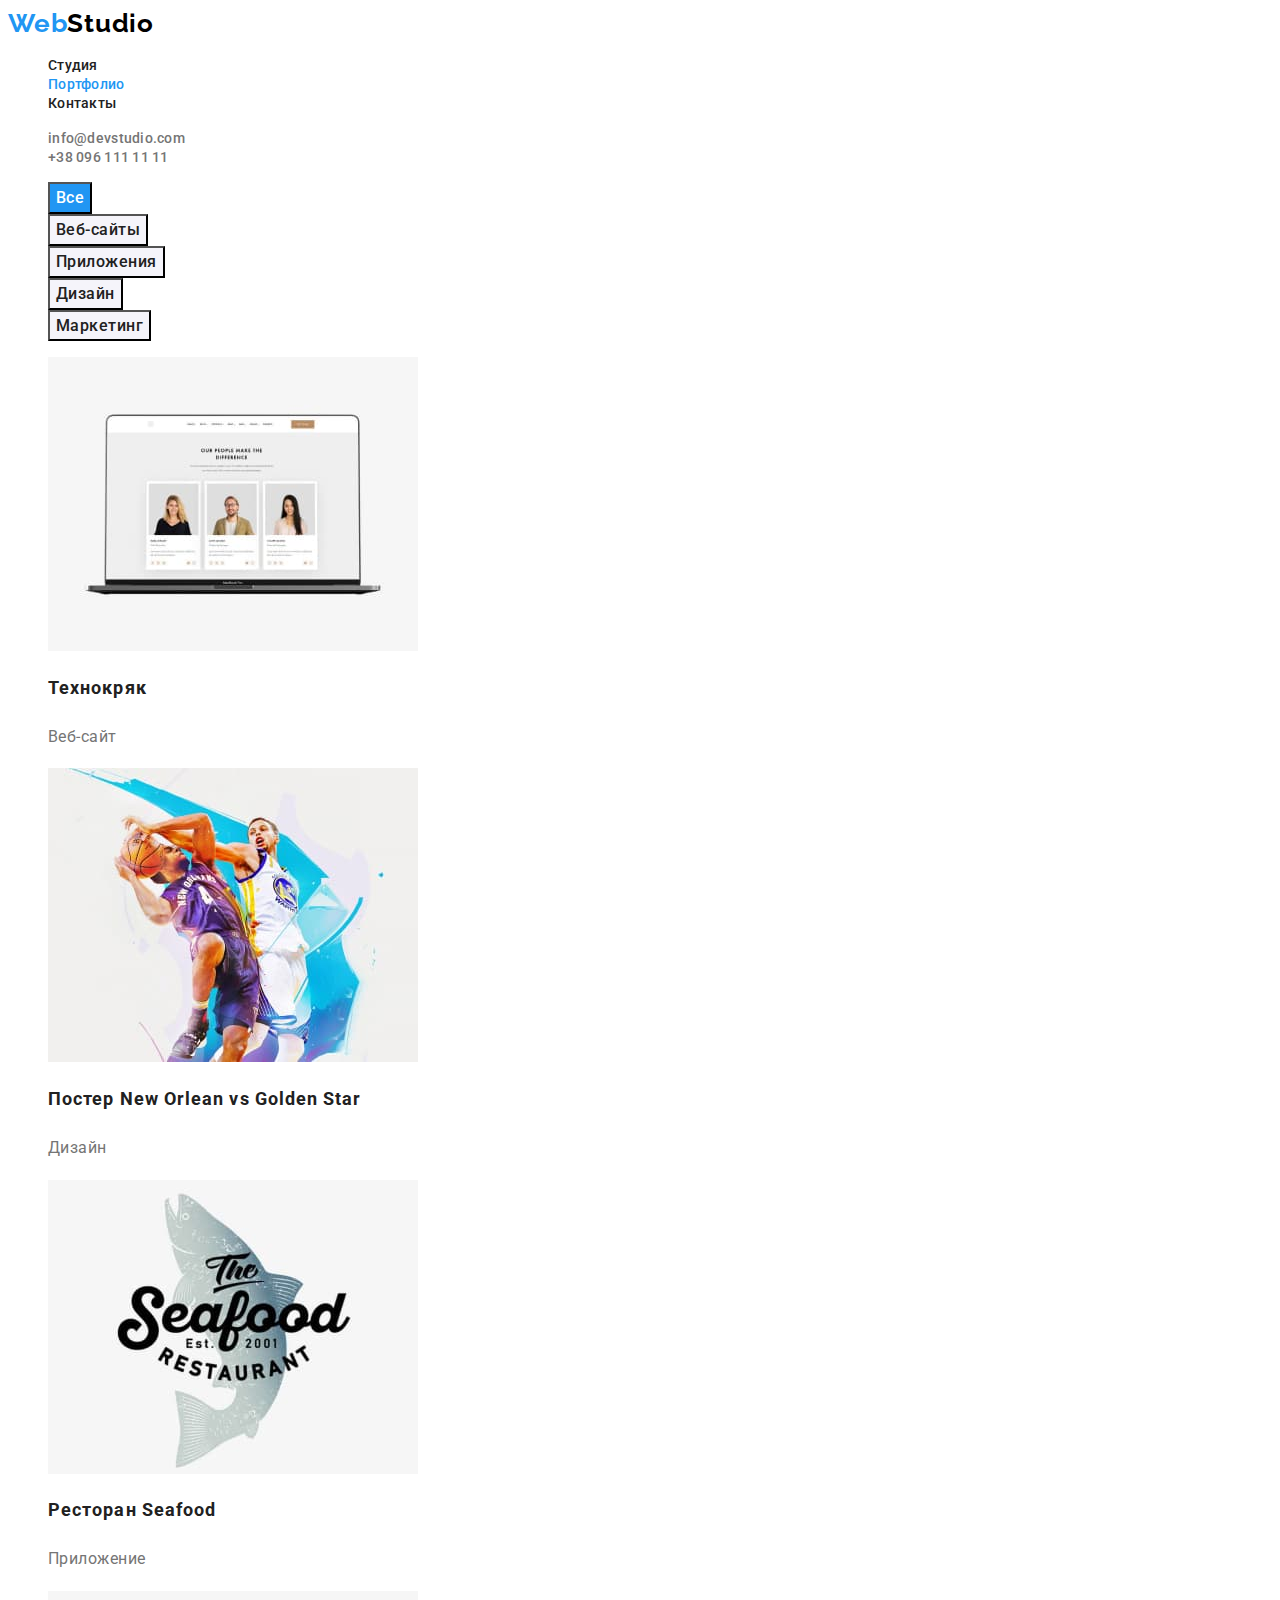
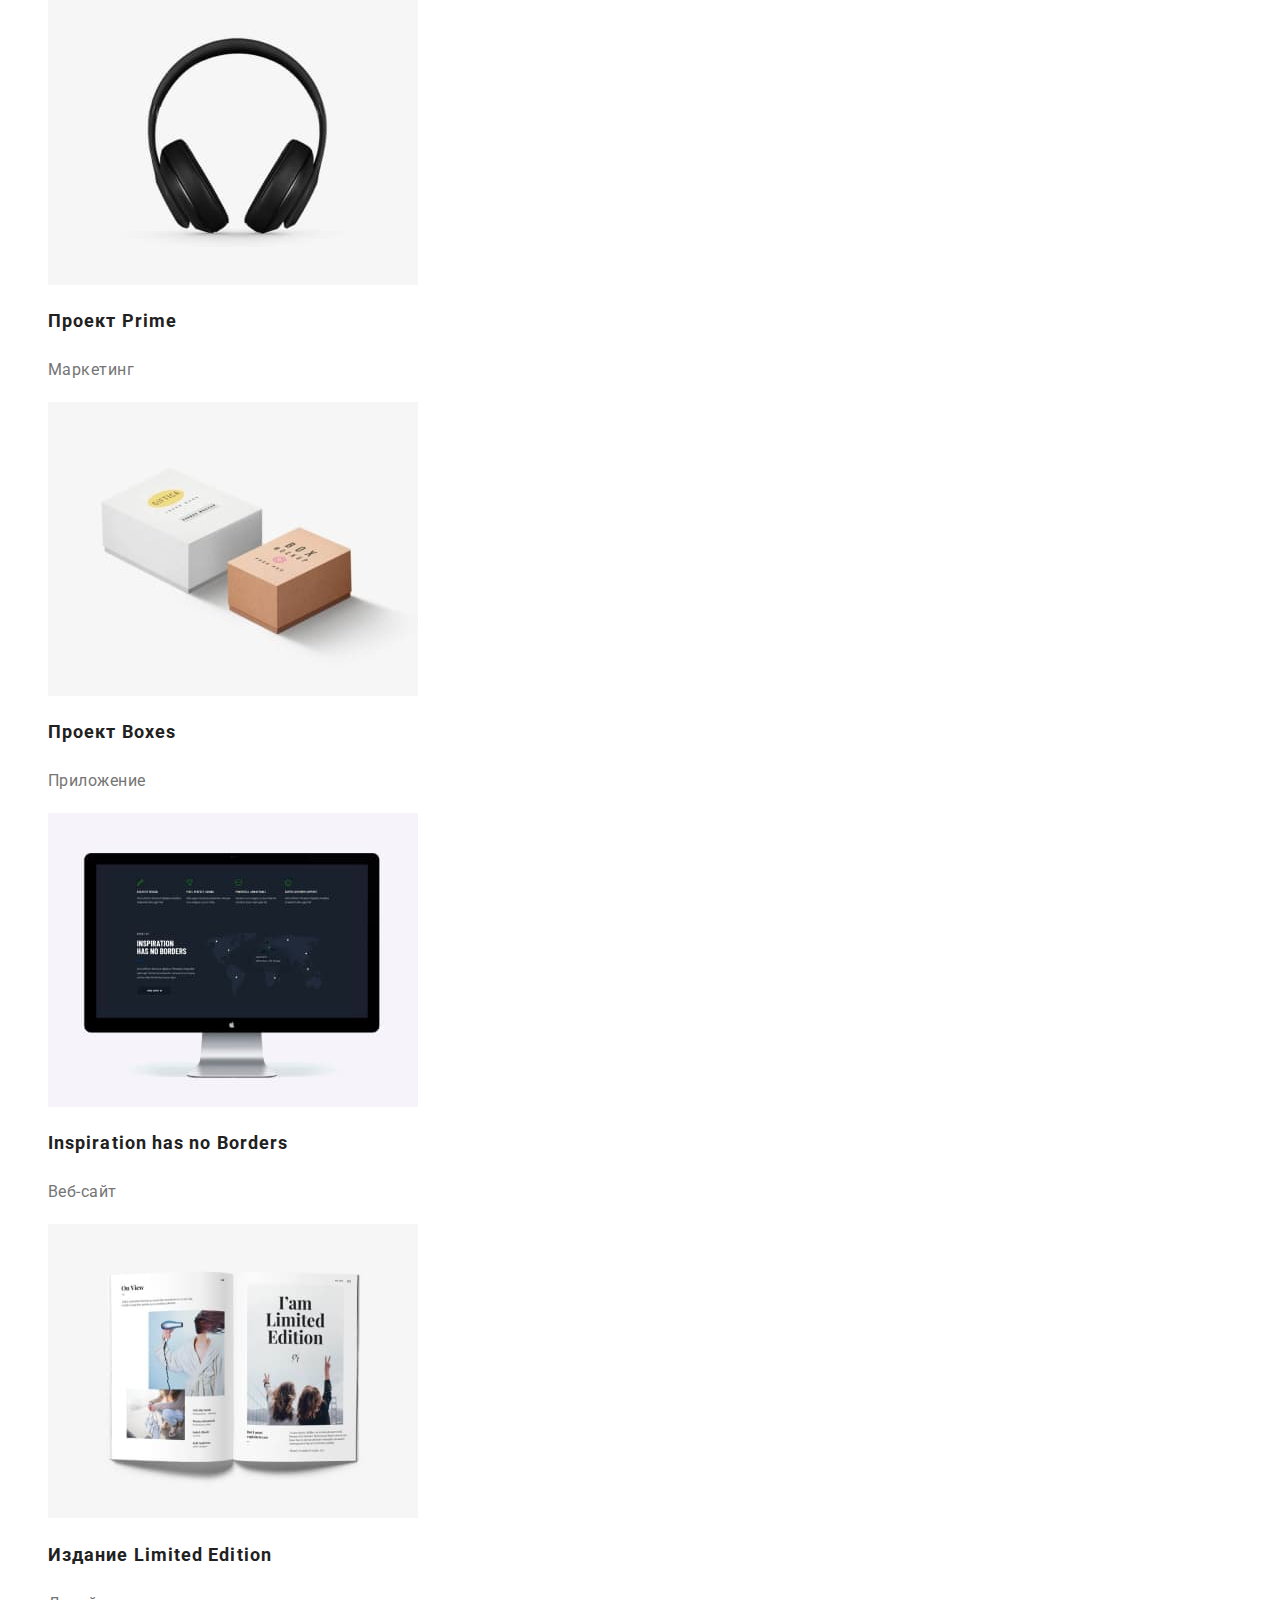
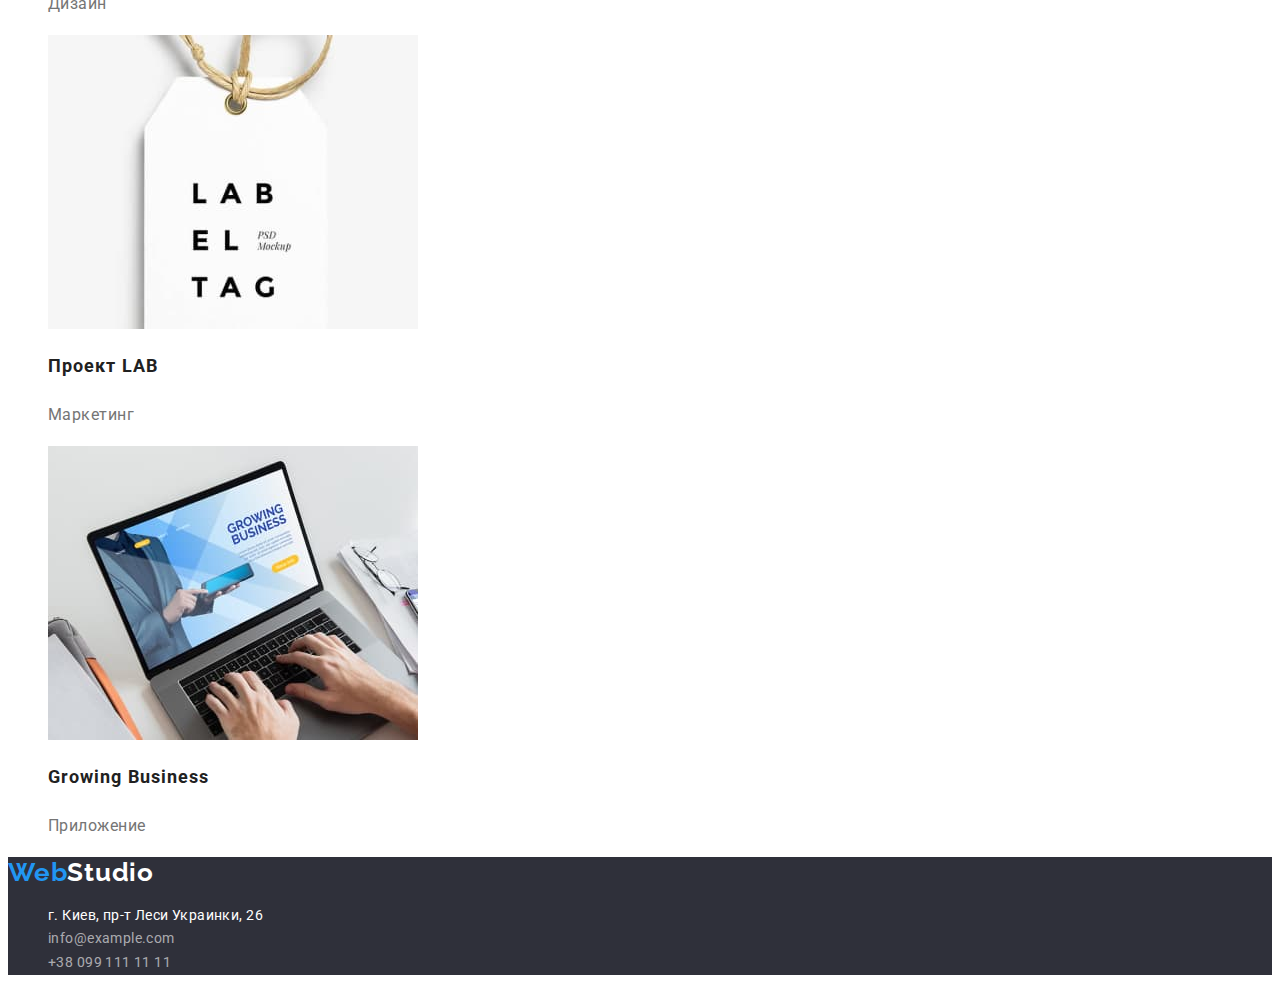
==== commit f94aff11: "add cursor" ====
--- a/portfolio.html
+++ b/portfolio.html
@@ -22,25 +22,33 @@
       <nav class="header-navigation">
         <ul class="header-list">
           <li class="header-item list">
-            <a href="./index.html" class="header-link link">Студия</a>
+            <a href="./index.html" class="header-link link header-text"
+              >Студия</a
+            >
           </li>
           <li class="header-item list">
-            <a href="" class="header-link link current">Портфолио</a>
+            <a href="" class="header-link link header-text current"
+              >Портфолио</a
+            >
           </li>
           <li class="header-item list">
-            <a href="" class="header-link link">Контакты</a>
+            <a href="" class="header-link header-text link">Контакты</a>
           </li>
         </ul>
       </nav>
 
       <ul class="header-contacts">
         <li class="list">
-          <a class="header-contacts-link link" href="mailto:info@devstudio.com"
+          <a
+            class="header-contacts-link link header-text"
+            href="mailto:info@devstudio.com"
             >info@devstudio.com</a
           >
         </li>
         <li class="list">
-          <a class="header-contacts-link link" href="tel:+380961111111"
+          <a
+            class="header-contacts-link link header-text"
+            href="tel:+380961111111"
             >+38 096 111 11 11</a
           >
         </li>
--- a/css/styles.css
+++ b/css/styles.css
@@ -8,8 +8,9 @@
   --second-hover-btn-color: #188ce8;
   --team-bcg-color: #f5f4fa;
   --second-bcg-color: #2f303a;
-}
-}
+  --address-color: rgba(255, 255, 255, 0.6);
+}
+
 body {
   font-family: "Roboto", Arial, sans-serif;
 }
@@ -44,34 +45,35 @@
   line-height: 1.17;
   letter-spacing: 0.03em;
 }
-.main-text {
-  font-weight: 400;
-  font-size: 14px;
-  line-height: 1.71;
-  letter-spacing: 0.03em;
-}
-.team-text-bottom {
-  font-size: 16px;
-  line-height: 1.19;
-  letter-spacing: 0.03em;
-  text-align: center;
-}
-
-/* ---------------------HEADER--------------------- */
-.header {
-  background-color: var(--main-bcg-color);
-}
-.header-logo {
-  color: var(--accent-color);
-}
-.header-logo-second {
-  color: var(--header-logo-color);
-}
-.header-link {
+.header-text {
   font-weight: 500;
   font-size: 14px;
   line-height: 1.14;
   letter-spacing: 0.02em;
+}
+.main-text {
+  font-size: 14px;
+  line-height: 1.71;
+  letter-spacing: 0.03em;
+}
+.team-text-bottom {
+  font-size: 16px;
+  line-height: 1.19;
+  letter-spacing: 0.03em;
+  text-align: center;
+}
+
+/* ---------------------HEADER--------------------- */
+.header {
+  background-color: var(--main-bcg-color);
+}
+.header-logo {
+  color: var(--accent-color);
+}
+.header-logo-second {
+  color: var(--header-logo-color);
+}
+.header-link {
   color: var(--main-title-color);
 }
 .header-link:hover,
@@ -82,10 +84,6 @@
   color: var(--accent-color);
 }
 .header-contacts-link {
-  font-weight: 500;
-  font-size: 14px;
-  line-height: 1.14;
-  letter-spacing: 0.02em;
   color: var(--main-text-color);
 }
 .header-contacts-link:hover,
@@ -113,6 +111,7 @@
   line-height: 1.88;
   letter-spacing: 0.06em;
   color: var(--hero-title-color);
+  cursor: pointer;
 }
 .hero-btn:hover,
 .hero-btn:focus {
@@ -169,11 +168,11 @@
 }
 .address-mail {
   font-style: normal;
-  color: rgba(255, 255, 255, 0.6);
+  color: var(--address-color);
 }
 .address-tel {
   font-style: normal;
-  color: rgba(255, 255, 255, 0.6);
+  color: var(--address-color);
 }
 .address-mail:hover,
 .address-mail:focus,
@@ -192,6 +191,7 @@
 }
 .btn {
   background-color: var(--team-bcg-color);
+  cursor: pointer;
 }
 .btn:hover,
 .btn:focus {
@@ -213,7 +213,6 @@
   color: var(--main-title-color);
 }
 .portfolio-text {
-  font-weight: 400;
   font-size: 16px;
   line-height: 1.88;
   letter-spacing: 0.03em;
